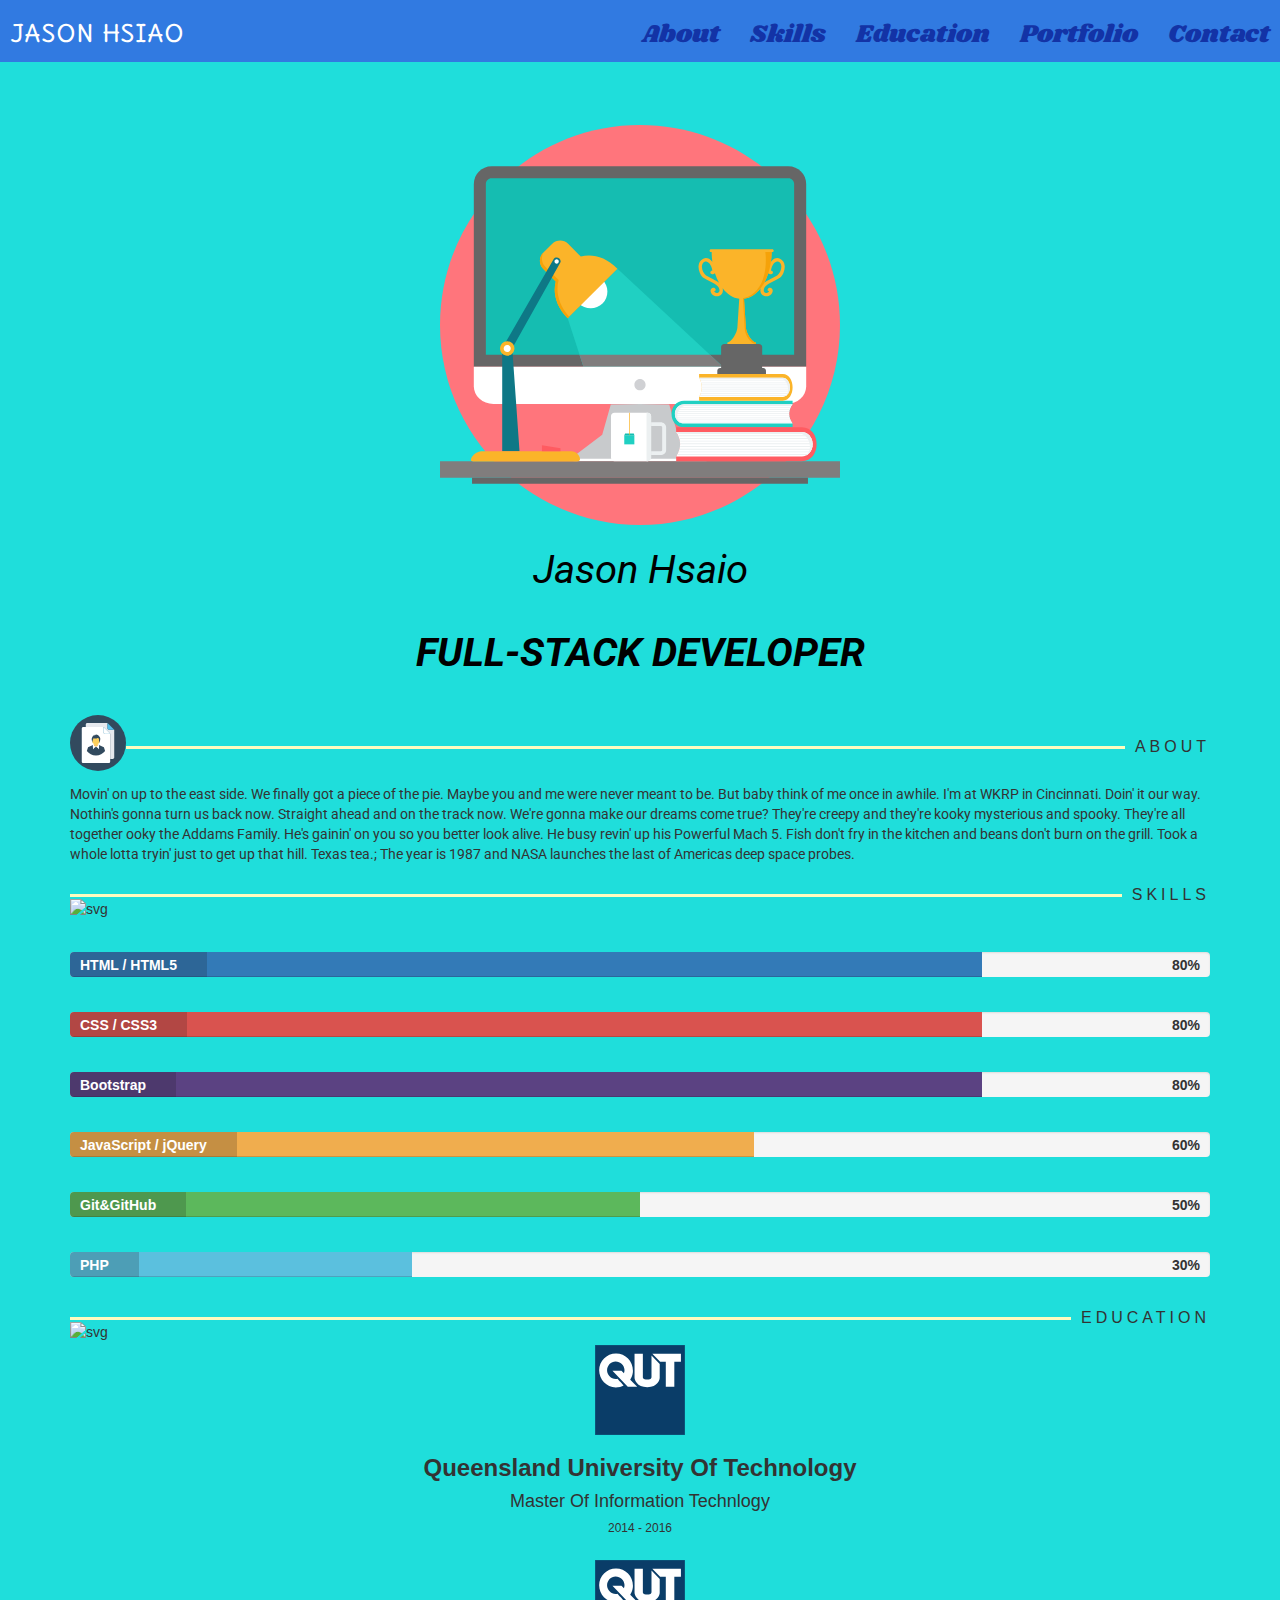
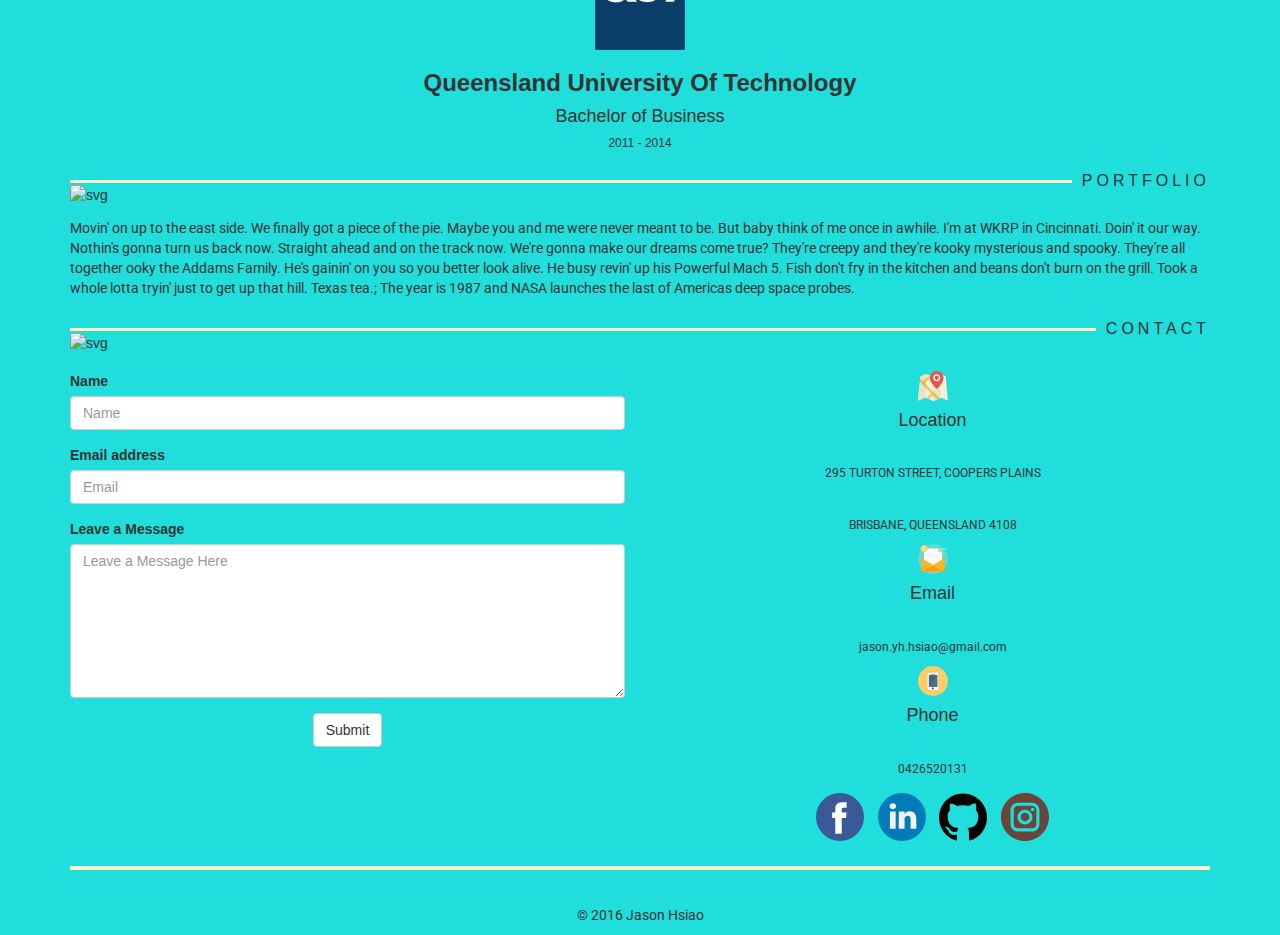
==== index.html @ 14f229da "NEW UPDAT" ====
<!DOCTYPE html>
<html lang="en">

<head>
    <meta charset="utf-8">
    <meta http-equiv="X-UA-Compatible" content="IE=edge">
    <meta name="viewport" content="width=device-width, initial-scale=1">
    <!-- The above 3 meta tags *must* come first in the head; any other head content must come *after* these tags -->
    <link rel="icon" type="img/svg" href="img/favicon.svg">

    <title>Jason Hsiao - Full Stack Developer</title>

    <!-- Bootstrap -->
    <link rel="stylesheet" href="https://maxcdn.bootstrapcdn.com/bootstrap/3.3.7/css/bootstrap.min.css" integrity="sha384-BVYiiSIFeK1dGmJRAkycuHAHRg32OmUcww7on3RYdg4Va+PmSTsz/K68vbdEjh4u" crossorigin="anonymous">
    <link href="css/style.css" media="screen" rel="stylesheet" type="text/css">

    <!-- HTML5 shim and Respond.js for IE8 support of HTML5 elements and media queries -->
    <!-- WARNING: Respond.js doesn't work if you view the page via file:// -->
    <!--[if lt IE 9]>
    <script src="https://oss.maxcdn.com/html5shiv/3.7.3/html5shiv.min.js"></script>
    <script src="https://oss.maxcdn.com/respond/1.4.2/respond.min.js"></script>
    <![endif]-->
    <link href="https://fonts.googleapis.com/css?family=Shrikhand" rel="stylesheet">
    <link href="https://fonts.googleapis.com/css?family=Delius+Unicase" rel="stylesheet">
    <link href="https://fonts.googleapis.com/css?family=Roboto" rel="stylesheet">
</head>

<body data-spy="scroll" data-target="#navbar-collapse-1">

<div class="container">
    <!-- container -->

    <header>
        <nav class="navbar navbar-fixed-top">
            <div class="navbar-header">
                <button class="navbar-toggle collapsed" data-target="#navbar-collapse-1" data-toggle="collapse" type="button"> <span class="sr-only">Toggle navigation</span> <span class="icon-bar"></span> <span class="icon-bar"></span> <span class="icon-bar"></span>
                </button>
                <a class="navbar-brand" href="#header">
                    <img class="resume-svg img-responsive" alt="svg" src="img/boy.svg">
                </a>
                <h3 class="navbar-text">JASON HSIAO</h3>

            </div>


            <div class="collapse navbar-collapse" id="navbar-collapse-1">
                <ul class="nav navbar-nav navbar-right">
                    <li class="text-center"><a href="#about">About</a>
                    </li>

                    <li class="text-center"><a href="#skill">Skills</a>
                    </li>

                    <li class="text-center"><a href="#education">Education</a>
                    </li>

                    <li class="text-center"><a href="#portfolio">Portfolio</a>
                    </li>

                    <li class="text-center"><a href="#contact">Contact</a>
                    </li>
                </ul>
            </div>
        </nav>
        <!-- Landing-->
        <img class="workspace-svg img-responsive center-block" alt="svg" src="img/workspace.svg">
        <div class="intro-text">
            <div class="intro-lead-in">Jason Hsaio</div>
            <div class="intro-heading">Full-Stack Developer</div>
        </div>
        <!-- End Landing-->
    </header>

    <!-- About Me -->
    <section id="AboutMe">
        <div class="line">
            <span> <img class="section-svg img-responsive" alt="svg" src="img/about.svg"></span>
            <span class="section-title">About</span>
        </div>
        <p>Movin' on up to the east side. We finally got a piece of the pie. Maybe you and me were never meant to be. But baby think of me once in awhile. I'm at WKRP in Cincinnati. Doin' it our way. Nothin's gonna turn us back now. Straight ahead and on the track now. We're gonna make our dreams come true? They're creepy and they're kooky mysterious and spooky. They're all together ooky the Addams Family. He's gainin' on you so you better look alive. He busy revin' up his Powerful Mach 5. Fish don't fry in the kitchen and beans don't burn on the grill. Took a whole lotta tryin' just to get up that hill. Texas tea.; The year is 1987 and NASA launches the last of Americas deep space probes.</p>
    </section>
    <!-- End About Me -->

    <!-- Skills -->
    <section id="Skills">
        <div class="line">
            <span> <img class="section-svg img-responsive" alt="svg" src="img/skill.svg"></span>
            <span class="section-title">Skills</span>
        </div>

        <div class="row">
            <div class="col-xs-12">
            <div class="progress">
                <div class="progress-bar" role="progressbar" aria-valuenow="80" aria-valuemin="0" aria-valuemax="100" style="width: 80%;">
                    <span class="sr-only">80% Complete</span>
                </div>
                <span class="progress-type">HTML / HTML5</span>
                <span class="progress-completed">80%</span>
            </div>

       <div class="progress">
                <div class="progress-bar progress-bar-danger" role="progressbar" aria-valuenow="80" aria-valuemin="0" aria-valuemax="100" style="width: 80%">
                    <span class="sr-only">80% Complete (danger)</span>
                </div>
                <span class="progress-type">CSS / CSS3</span>
                <span class="progress-completed">80%</span>
       </div>

       <div class="progress">
                <div class="progress-bar progress-bar-danger" role="progressbar" aria-valuenow="80" aria-valuemin="0" aria-valuemax="100" style="width: 80%; background-color:#5b4282;">
                    <span class="sr-only">80% Complete (danger)</span>
                </div>
                <span class="progress-type">Bootstrap</span>
                <span class="progress-completed">80%</span>
        </div>


            <div class="progress">
                <div class="progress-bar progress-bar-warning" role="progressbar" aria-valuenow="60" aria-valuemin="0" aria-valuemax="100" style="width: 60%">
                    <span class="sr-only">60% Complete (warning)</span>
                </div>
                <span class="progress-type">JavaScript / jQuery</span>
                <span class="progress-completed">60%</span>
        </div>

        <div class="progress">
            <div class="progress-bar progress-bar-success" role="progressbar" aria-valuenow="50" aria-valuemin="0" aria-valuemax="100" style="width: 50%">
                <span class="sr-only">50% Complete (success)</span>
            </div>
            <span class="progress-type">Git&GitHub</span>
            <span class="progress-completed">50%</span>
        </div>
        <div class="progress">
            <div class="progress-bar progress-bar-info" role="progressbar" aria-valuenow="30" aria-valuemin="0" aria-valuemax="100" style="width: 30%">
                <span class="sr-only">30% Complete (info)</span>
            </div>
            <span class="progress-type">PHP</span>
            <span class="progress-completed">30%</span>
        </div>
            </div>
        </div>

    </section>
    <!-- End Skills-->

    <!-- Education -->
    <section id="Education">
        <div class="line">
            <span> <img class="section-svg img-responsive" alt="svg" src="img/education.svg"></span>
            <span class="section-title">Education</span>
        </div>




            <div>
                <img class="qut-svg center-block img-responsive" alt="svg" src="img/qut.svg">
                <h3 class="text-center"><strong>Queensland University Of Technology</strong></h3>
                <h4 class="text-center"> Master Of Information Technlogy</h4>
                <h6 class="text-center">2014 - 2016</h6>
            </div>

            <div>
            <img class="qut-svg center-block img-responsive" alt="svg" src="img/qut.svg">
            <h3 class="text-center"><strong>Queensland University Of Technology</strong></h3>
            <h4 class="text-center"> Bachelor of Business</h4>
            <h6 class="text-center">2011 - 2014</h6>
            </div>
    </section>
    <!-- End Education-->

    <!-- Portfolio -->
    <section id="Portfolio">
        <div class="line">
            <span> <img class="section-svg img-responsive" alt="svg" src="img/project.svg"></span>
            <span class="section-title">Portfolio</span>
        </div>
        <p>Movin' on up to the east side. We finally got a piece of the pie. Maybe you and me were never meant to be. But baby think of me once in awhile. I'm at WKRP in Cincinnati. Doin' it our way. Nothin's gonna turn us back now. Straight ahead and on the track now. We're gonna make our dreams come true? They're creepy and they're kooky mysterious and spooky. They're all together ooky the Addams Family. He's gainin' on you so you better look alive. He busy revin' up his Powerful Mach 5. Fish don't fry in the kitchen and beans don't burn on the grill. Took a whole lotta tryin' just to get up that hill. Texas tea.; The year is 1987 and NASA launches the last of Americas deep space probes.</p>

    </section>
    <!-- End Portfolio-->

    <!-- Contact -->
    <section id="Contact">
        <div class="line">
            <span> <img class="section-svg img-responsive" alt="svg" src="img/contact.svg"></span>
            <span class="section-title">Contact</span>
        </div>

        <div class="row">
        <div class="col-md-6">
            <form action="https://formspree.io/jason.yh.hsiao@gmail.com" method="POST">
            <div class="form-group">
                <label for="InputName">Name</label>
                <input type="text" name="name" class="form-control" id="InputName" placeholder="Name">
            </div>

            <div class="form-group">
                <label for="InputEmail">Email address</label>
                <input type="email" name="_replyto" class="form-control" id="InputEmail" placeholder="Email">
            </div>

            <div class="form-group">
                <label for="InputEmail">Leave a Message</label>
                <textarea class="form-control" name="message" rows="7" id="InputMessage" placeholder="Leave a Message Here"></textarea>
            </div>

            <div class="text-center">
                <button type="submit" value="Send" class="btn btn-default">Submit</button>
            </div>
            </form>
        </div>

         <div class="col-md-6 text-center" style="margin-top: 20px;">

             <img class="contact-svg img-responsive center-block" alt="svg" src="img/location.svg">
             <h4>Location</h4>
             <p class="small">295 TURTON STREET, COOPERS PLAINS</p>
             <p class="small">BRISBANE, QUEENSLAND 4108</p>


             <img class="contact-svg img-responsive center-block" alt="svg" src="img/email.svg">
             <h4>Email</h4>
             <p class="small">jason.yh.hsiao@gmail.com </p>

             <img class="contact-svg img-responsive center-block" alt="svg" src="img/phone.svg">
             <h4>Phone</h4>
             <p class="small">0426520131</p>


                 <a href="#"><img class="social-svg img-responsive center-block" alt="svg" src="img/facebook.svg"></a>
                 <a href="#"><img class="social-svg img-responsive center-block" alt="svg" src="img/linkedin.svg"></a>
                 <a href="#"><img class="social-svg img-responsive center-block" alt="svg" src="img/github-logo.svg"></a>
                 <a href="#"><img class="social-svg img-responsive center-block" alt="svg" src="img/instagram.svg"></a>


         </div>

        </div>

    </section>     <!-- End Contact-->


    <!-- End Contact-->
    <section id="footer">

    <hr class="line">

    <div class="text-center">
        <p>&copy; 2016 Jason Hsiao</p>
    </div>
    </section> <!-- End Footer-->


</div> <!-- End Container -->

<!-- jQuery (necessary for Bootstrap's JavaScript plugins) -->
<script src="https://ajax.googleapis.com/ajax/libs/jquery/1.12.4/jquery.min.js"></script>
<!-- Include all compiled plugins (below), or include individual files as needed -->
<script src="https://maxcdn.bootstrapcdn.com/bootstrap/3.3.7/js/bootstrap.min.js" integrity="sha384-Tc5IQib027qvyjSMfHjOMaLkfuWVxZxUPnCJA7l2mCWNIpG9mGCD8wGNIcPD7Txa" crossorigin="anonymous"></script>
</body>

</html>
---- css/style.css ----
body {
    background-color: #1fdedb;
}

p {
    font-family: 'Roboto', sans-serif;
}

.contact-svg{
    width: 30px;
    position: relative;
}

.social-svg{
    display: inline;
    padding: 5px;
    width: 58px;
    position: relative;
    transition: background-color .3s;
    webkit-transition: background-color .3s;
    backface-visibility: hidden;
    moz-backface-visibility: hidden;
    ms-transform: scale(1);
    o-transform: scale(1);
    transform: scale(1);
    transition: all .25s;
    webkit-backface-visibility: hidden;
    webkit-transform: scale(1);
    webkit-transition: all .25s;
}

.social-svg:hover, .social-svg:focus{
    color: #fff;
    outline: none;
    text-decoration: none;
    ms-transform: scale(1.3);
    o-transform: scale(1.3);
    transform: scale(1.3);
    webkit-transform: scale(1.3);
}


.workspace-svg {
    width: 400px;
    margin-top: 125px;
    padding-bottom: 25px;
}

.qut-svg{
    margin-top:25px;
    width: 90px;
}

.section-svg {
    background-color: #1fdedb;
    width: 56px;
    position: relative;
    top: 25px;
    font-size: 14px;
}

.logo-name {
    display: inline-block;
    vertical-align: middle;
    margin-left: 8px;
    padding: 7px 0;
    line-height: 1.4;
}

.navbar-text {
    margin-left: 0px;
}

.navbar-toggle {
    margin-top: 15px;
}

.navbar-brand {
    padding: 5px 5px 5px 5px;
}

ul li {
    font-size: 25px;
    padding-top: 10px;
    font-family: 'Shrikhand', cursive;
}

h2 {
    position: relative;
    overflow: hidden;
    text-align: center;
    margin-top: 0;
}

.navbar {
    background-color: #317ae1;
    padding-right: 10px;
    border-color: transparent;
}

.navbar a {
    color: #1333a6;
}

.navbar h3 {
    color: white;
    padding-top: 5px;
    font-family: 'Delius Unicase', cursive;
}

.navbar .navbar-nav>li>a:hover {
    color: #fffcbf;
    background-color: transparent;
}

.icon-bar {
    background-color: #fff;
    border-color: black;
}

.navbar .navbar-toggle {
    border-color: black;
}

.intro-text {
    text-align: center;
    color: black;
}

.intro-lead-in {
    font-family: 'Roboto', sans-serif;
    font-style: italic;
    font-size: 40px;
    line-height: 40px;
    margin-bottom: 25px;
    text-align: center;
}

.intro-heading {
    font-family: 'Roboto', sans-serif;
    font-style: italic;
    text-transform: uppercase;
    font-weight: 700;
    font-size: 40px;
    line-height: 75px;
    text-align: center;
}

.section-title {
    background-color: #1FDEDB;
    position: relative;
    bottom: 10px;
    padding-left: 10px;
    text-transform: uppercase;
    float: right;
    font-size: 16px;
    letter-spacing: 4px;
    font-weight: normal;
}

.section h4 {
    margin-bottom: 30px;
}

.line {
    border-bottom: 3px solid #fffcbf;
}

div p {
    margin-top: 35px;
}

.footer {
    text-align: center;
}

.skill-svg{
    padding-top: 35px;
}

/*Skill Progress Bar*/

.progress {
    position: relative;
    height: 25px;
    margin-top: 35px;
}
.progress > .progress-type {
    position: absolute;
    left: 0px;
    font-weight: 800;
    padding: 3px 30px 2px 10px;
    color: rgb(255, 255, 255);
    background-color: rgba(25, 25, 25, 0.2);
}
.progress > .progress-completed {
    position: absolute;
    right: 0px;
    font-weight: 800;
    padding: 3px 10px 2px;
}

form{
    margin-top: 40px;
}

div h4 {

}

@media (max-width: 990px) {
    .navbar-header {
        float: none;
    }

    .navbar-left,.navbar-right {
        float: none !important;
    }

    .navbar-toggle {
        display: block;
    }

    .navbar-collapse {
        border-top: 1px solid transparent;
        box-shadow: inset 0 1px 0 rgba(255,255,255,0.1);
    }

    .navbar-fixed-top {
        top: 0;
        border-width: 0 0 1px;
    }

    .navbar-collapse.collapse {
        display: none!important;
    }

    .navbar-nav {
        float: none!important;
        margin-top: 7.5px;
    }

    .navbar-nav>li {
        float: none;
    }

    .navbar-nav>li>a {
        padding-top: 10px;
        padding-bottom: 10px;
    }

    .collapse.in {
        display: block !important;
    }
}
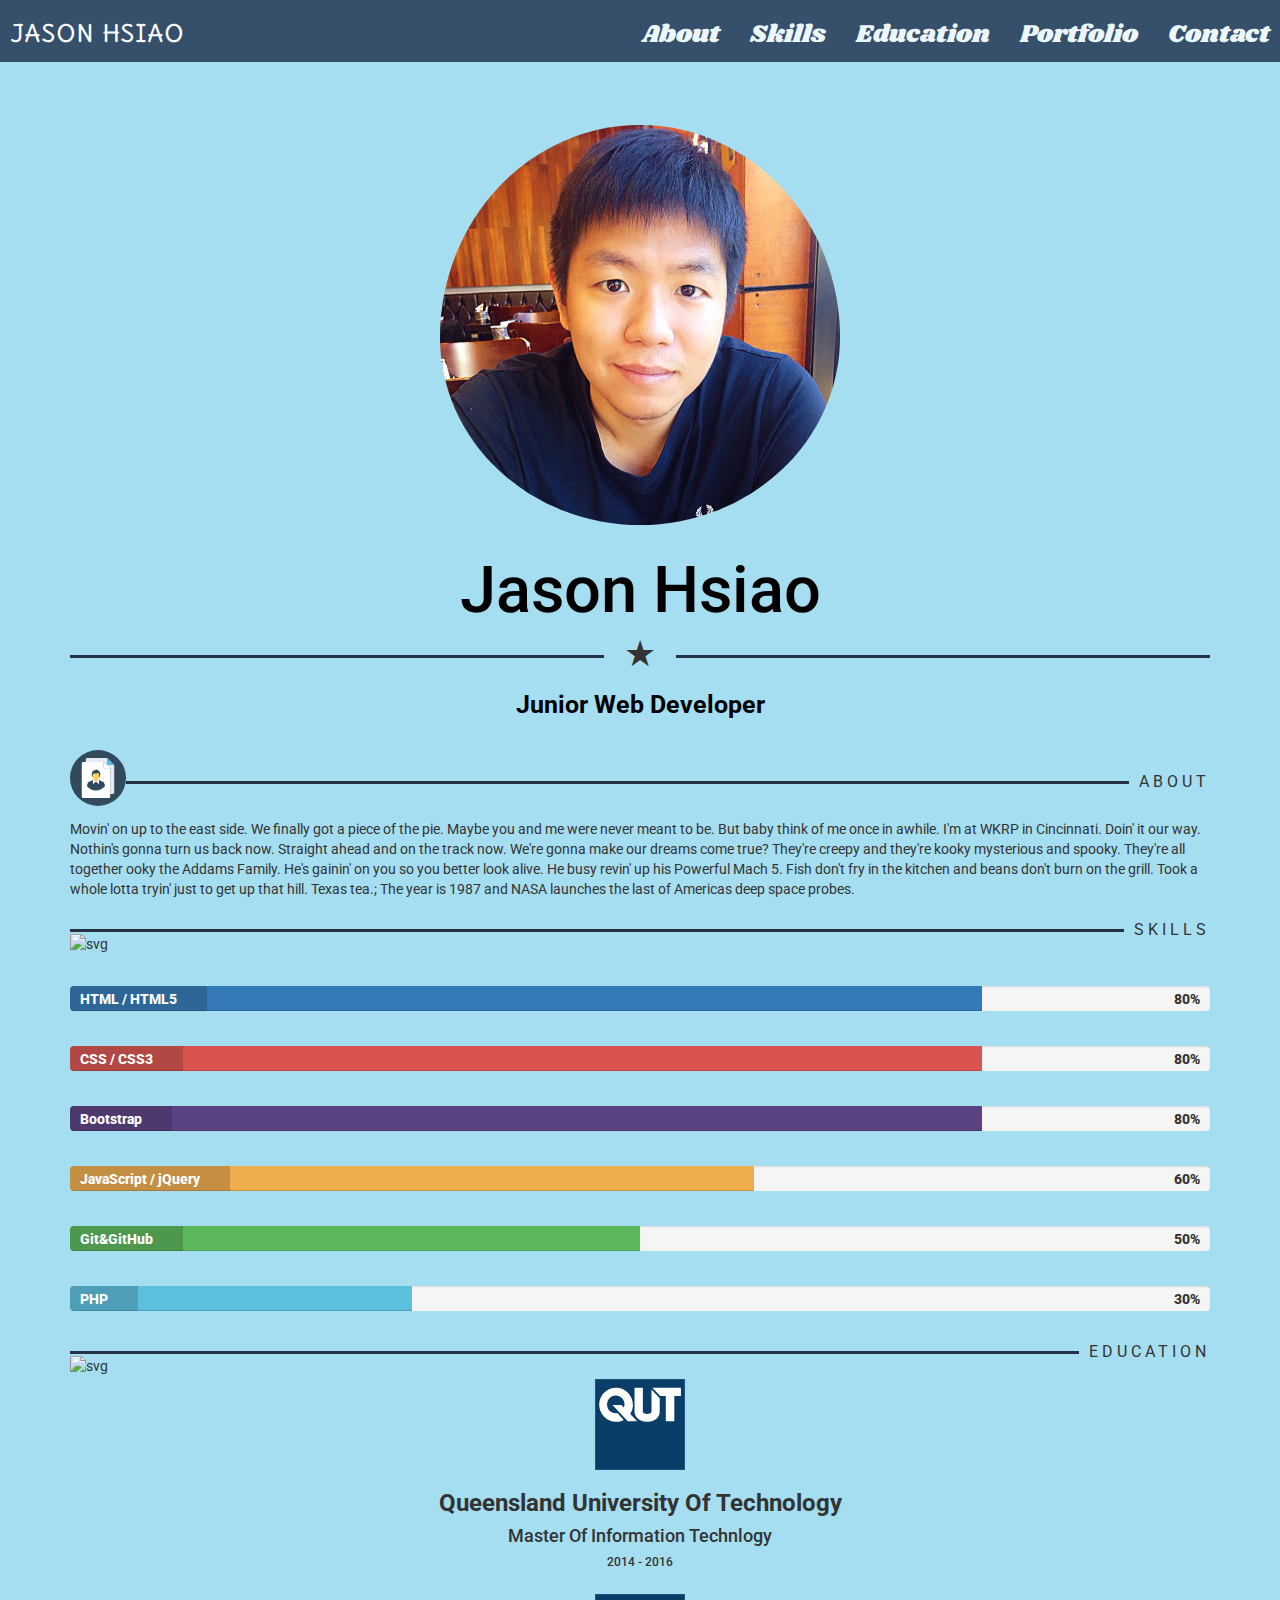
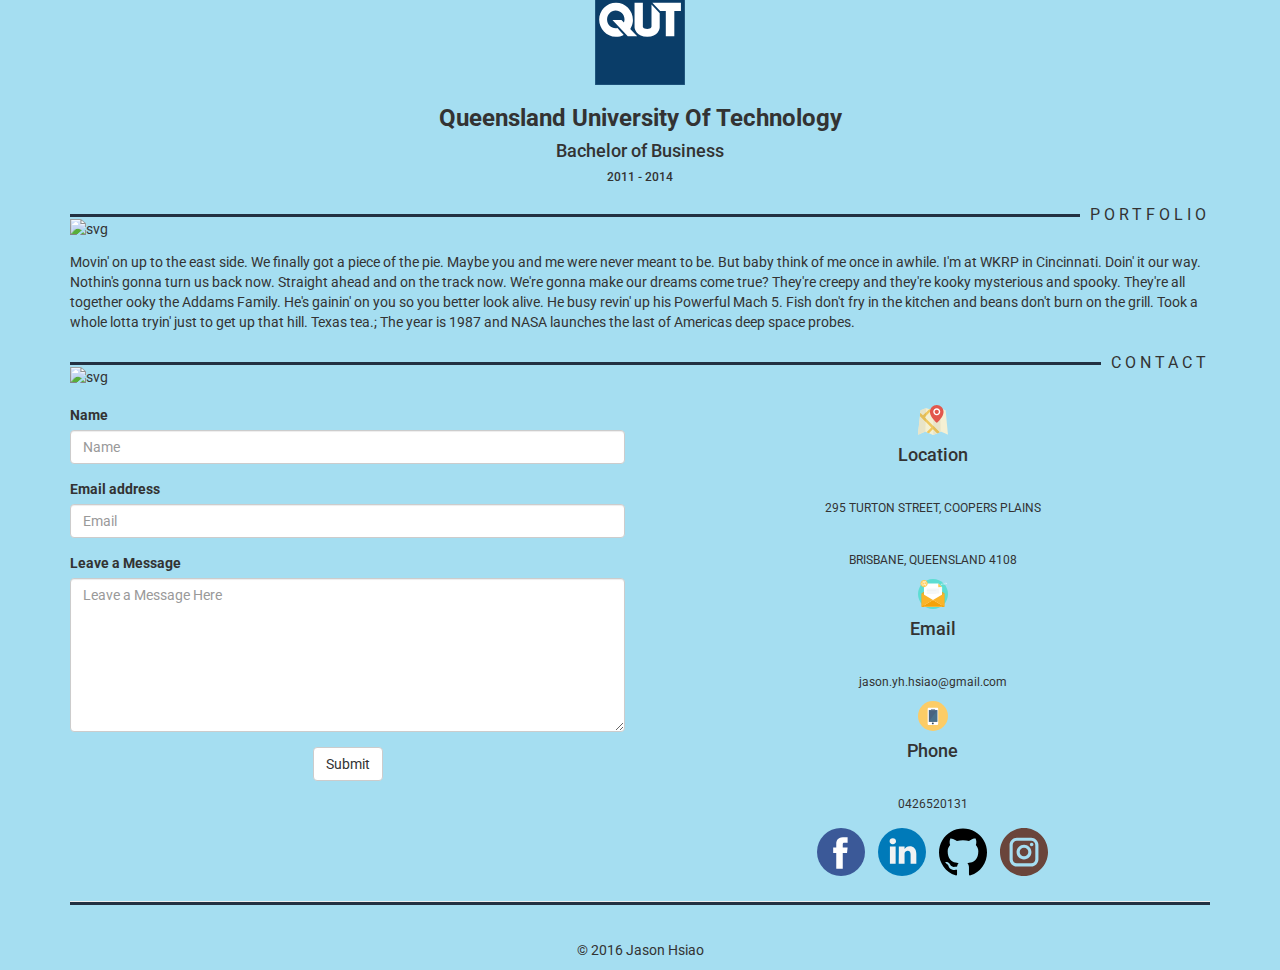
==== commit 3b7f58c1: "background avatar" ====
--- a/index.html
+++ b/index.html
@@ -23,6 +23,8 @@
     <link href="https://fonts.googleapis.com/css?family=Shrikhand" rel="stylesheet">
     <link href="https://fonts.googleapis.com/css?family=Delius+Unicase" rel="stylesheet">
     <link href="https://fonts.googleapis.com/css?family=Roboto" rel="stylesheet">
+    <link href="http://fonts.googleapis.com/css?family=Open+Sans+Condensed:300" rel="stylesheet">
+
 </head>
 
 <body data-spy="scroll" data-target="#navbar-collapse-1">
@@ -30,7 +32,7 @@
 <div class="container">
     <!-- container -->
 
-    <header>
+    <header id="header">
         <nav class="navbar navbar-fixed-top">
             <div class="navbar-header">
                 <button class="navbar-toggle collapsed" data-target="#navbar-collapse-1" data-toggle="collapse" type="button"> <span class="sr-only">Toggle navigation</span> <span class="icon-bar"></span> <span class="icon-bar"></span> <span class="icon-bar"></span>
@@ -45,34 +47,37 @@
 
             <div class="collapse navbar-collapse" id="navbar-collapse-1">
                 <ul class="nav navbar-nav navbar-right">
-                    <li class="text-center"><a href="#about">About</a>
-                    </li>
-
-                    <li class="text-center"><a href="#skill">Skills</a>
-                    </li>
-
-                    <li class="text-center"><a href="#education">Education</a>
-                    </li>
-
-                    <li class="text-center"><a href="#portfolio">Portfolio</a>
-                    </li>
-
-                    <li class="text-center"><a href="#contact">Contact</a>
+                    <li class="text-center"><a href="#About">About</a>
+                    </li>
+
+                    <li class="text-center"><a href="#Skills">Skills</a>
+                    </li>
+
+                    <li class="text-center"><a href="#Education">Education</a>
+                    </li>
+
+                    <li class="text-center"><a href="#Portfolio">Portfolio</a>
+                    </li>
+
+                    <li class="text-center"><a href="#Contact">Contact</a>
                     </li>
                 </ul>
             </div>
         </nav>
         <!-- Landing-->
-        <img class="workspace-svg img-responsive center-block" alt="svg" src="img/workspace.svg">
-        <div class="intro-text">
-            <div class="intro-lead-in">Jason Hsaio</div>
-            <div class="intro-heading">Full-Stack Developer</div>
-        </div>
+        <img class="img-circle img-responsive center-block avatar-img" alt="image" src="img/avatar.jpg">
+
+            <h1 class="intro-lead-in">Jason Hsiao</h1>
+
+        <h1 class="one text-center"><span>&#x2605;</span></h1>
+
+            <div class="intro-heading">Junior Web Developer</div>
+
         <!-- End Landing-->
     </header>
 
     <!-- About Me -->
-    <section id="AboutMe">
+    <section id="About">
         <div class="line">
             <span> <img class="section-svg img-responsive" alt="svg" src="img/about.svg"></span>
             <span class="section-title">About</span>
@@ -258,6 +263,7 @@
 <script src="https://ajax.googleapis.com/ajax/libs/jquery/1.12.4/jquery.min.js"></script>
 <!-- Include all compiled plugins (below), or include individual files as needed -->
 <script src="https://maxcdn.bootstrapcdn.com/bootstrap/3.3.7/js/bootstrap.min.js" integrity="sha384-Tc5IQib027qvyjSMfHjOMaLkfuWVxZxUPnCJA7l2mCWNIpG9mGCD8wGNIcPD7Txa" crossorigin="anonymous"></script>
+
 </body>
 
 </html>--- a/css/style.css
+++ b/css/style.css
@@ -1,14 +1,44 @@
 body {
-    background-color: #1fdedb;
-}
-
-p {
+    background-color: #A5DEF1;
+    position: relative;
     font-family: 'Roboto', sans-serif;
+}
+
+section {
+    padding-top: 40px;
+    margin-top: -40px;
 }
 
 .contact-svg{
     width: 30px;
     position: relative;
+}
+
+h1 {
+    position: relative;
+    margin-top: 20px;
+}
+
+h1.one {
+    margin-top: 0;
+}
+
+h1.one:before {
+    content: "";
+    display: block;
+    border-top: solid 3px #233142;
+    width: 100%;
+    height: 1px;
+    position: absolute;
+    top: 50%;
+    z-index: 1;
+}
+
+h1.one span {
+    background: #A5DEF1;
+    padding: 0 20px;
+    position: relative;
+    z-index: 5;
 }
 
 .social-svg{
@@ -16,31 +46,25 @@
     padding: 5px;
     width: 58px;
     position: relative;
-    transition: background-color .3s;
-    webkit-transition: background-color .3s;
+
+
     backface-visibility: hidden;
-    moz-backface-visibility: hidden;
-    ms-transform: scale(1);
-    o-transform: scale(1);
+
+
+
     transform: scale(1);
     transition: all .25s;
-    webkit-backface-visibility: hidden;
-    webkit-transform: scale(1);
-    webkit-transition: all .25s;
+
 }
 
 .social-svg:hover, .social-svg:focus{
     color: #fff;
     outline: none;
     text-decoration: none;
-    ms-transform: scale(1.3);
-    o-transform: scale(1.3);
     transform: scale(1.3);
-    webkit-transform: scale(1.3);
-}
-
-
-.workspace-svg {
+}
+
+.avatar-img {
     width: 400px;
     margin-top: 125px;
     padding-bottom: 25px;
@@ -52,7 +76,7 @@
 }
 
 .section-svg {
-    background-color: #1fdedb;
+    background-color: #A5DEF1;
     width: 56px;
     position: relative;
     top: 25px;
@@ -89,17 +113,18 @@
     position: relative;
     overflow: hidden;
     text-align: center;
-    margin-top: 0;
+    margin-top: 1em;
+    padding-top: 1em;
 }
 
 .navbar {
-    background-color: #317ae1;
+    background-color: #36506C;
     padding-right: 10px;
     border-color: transparent;
 }
 
 .navbar a {
-    color: #1333a6;
+    color: #EBF7FD;
 }
 
 .navbar h3 {
@@ -122,32 +147,24 @@
     border-color: black;
 }
 
-.intro-text {
-    text-align: center;
-    color: black;
-}
-
 .intro-lead-in {
-    font-family: 'Roboto', sans-serif;
-    font-style: italic;
-    font-size: 40px;
+    font-size: 65px;
     line-height: 40px;
     margin-bottom: 25px;
     text-align: center;
+    color: black;
 }
 
 .intro-heading {
-    font-family: 'Roboto', sans-serif;
-    font-style: italic;
-    text-transform: uppercase;
     font-weight: 700;
-    font-size: 40px;
-    line-height: 75px;
-    text-align: center;
+    font-size: 25px;
+    line-height: 40px;
+    text-align: center;
+    color: black;
 }
 
 .section-title {
-    background-color: #1FDEDB;
+    background-color: #A5DEF1;
     position: relative;
     bottom: 10px;
     padding-left: 10px;
@@ -163,7 +180,7 @@
 }
 
 .line {
-    border-bottom: 3px solid #fffcbf;
+    border-bottom: 3px solid #233142;
 }
 
 div p {
@@ -204,10 +221,6 @@
     margin-top: 40px;
 }
 
-div h4 {
-
-}
-
 @media (max-width: 990px) {
     .navbar-header {
         float: none;
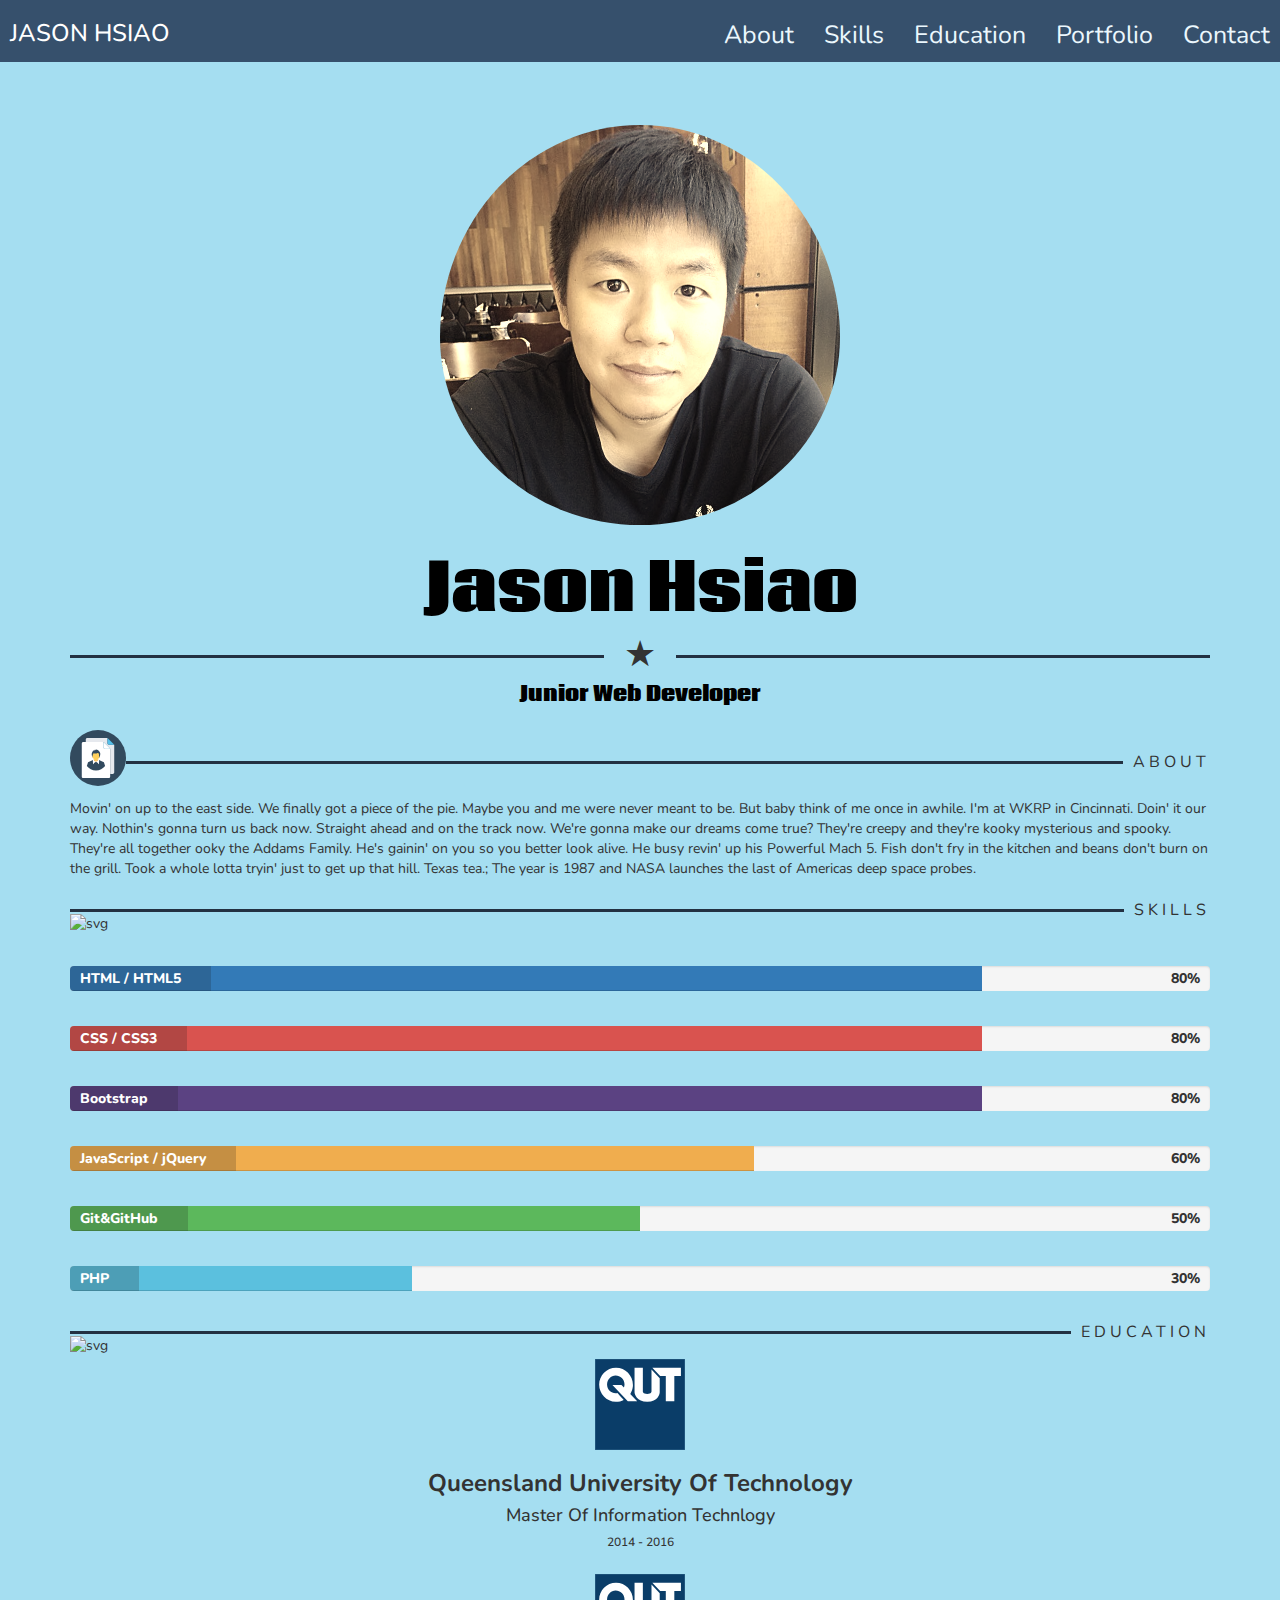
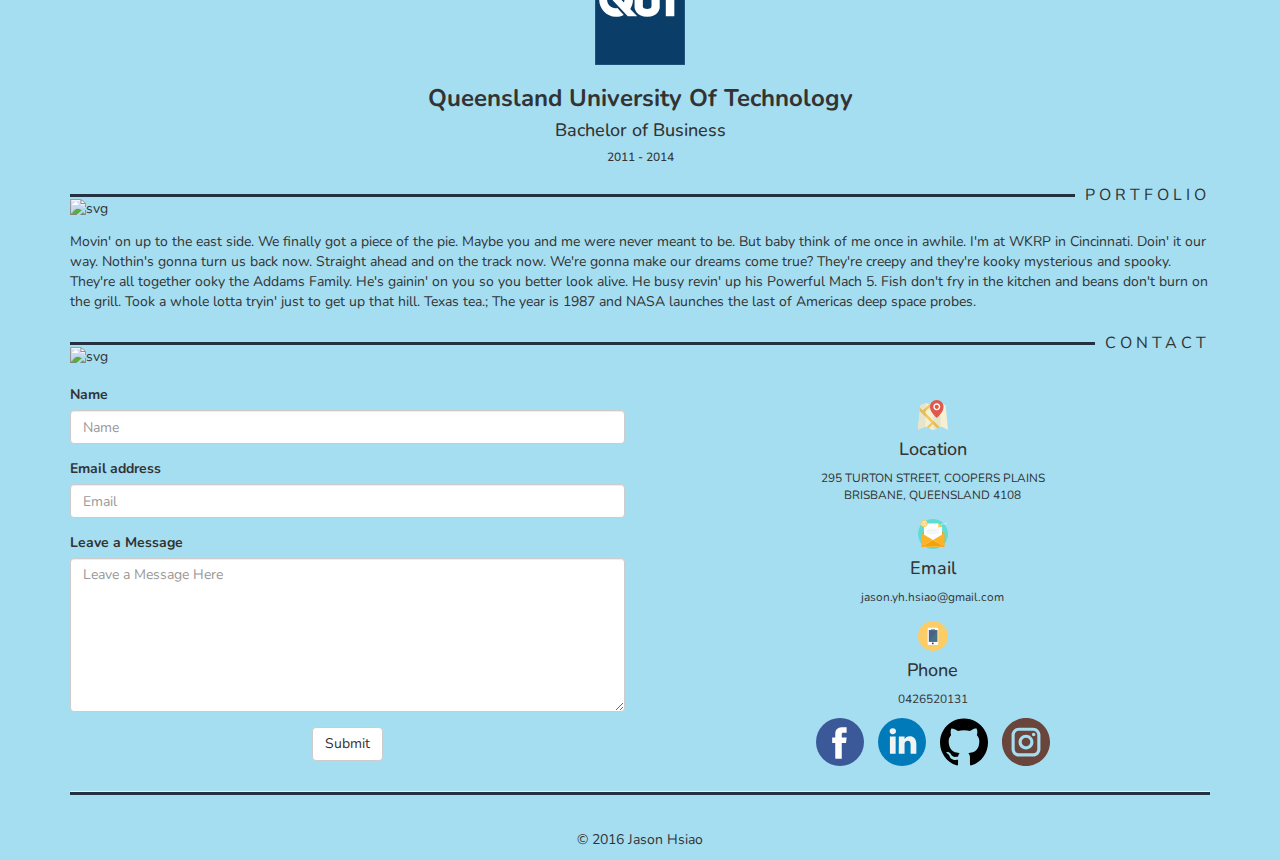
==== commit 8a3a7508: "social link" ====
--- a/index.html
+++ b/index.html
@@ -20,10 +20,7 @@
     <script src="https://oss.maxcdn.com/html5shiv/3.7.3/html5shiv.min.js"></script>
     <script src="https://oss.maxcdn.com/respond/1.4.2/respond.min.js"></script>
     <![endif]-->
-    <link href="https://fonts.googleapis.com/css?family=Shrikhand" rel="stylesheet">
-    <link href="https://fonts.googleapis.com/css?family=Delius+Unicase" rel="stylesheet">
-    <link href="https://fonts.googleapis.com/css?family=Roboto" rel="stylesheet">
-    <link href="http://fonts.googleapis.com/css?family=Open+Sans+Condensed:300" rel="stylesheet">
+    <link href="https://fonts.googleapis.com/css?family=Coda|Nunito" rel="stylesheet">
 
 </head>
 
@@ -34,6 +31,7 @@
 
     <header id="header">
         <nav class="navbar navbar-fixed-top">
+
             <div class="navbar-header">
                 <button class="navbar-toggle collapsed" data-target="#navbar-collapse-1" data-toggle="collapse" type="button"> <span class="sr-only">Toggle navigation</span> <span class="icon-bar"></span> <span class="icon-bar"></span> <span class="icon-bar"></span>
                 </button>
@@ -220,23 +218,23 @@
 
              <img class="contact-svg img-responsive center-block" alt="svg" src="img/location.svg">
              <h4>Location</h4>
-             <p class="small">295 TURTON STREET, COOPERS PLAINS</p>
-             <p class="small">BRISBANE, QUEENSLAND 4108</p>
+             <div class="small">295 TURTON STREET, COOPERS PLAINS</div>
+             <div class="small">BRISBANE, QUEENSLAND 4108</div>
 
 
              <img class="contact-svg img-responsive center-block" alt="svg" src="img/email.svg">
              <h4>Email</h4>
-             <p class="small">jason.yh.hsiao@gmail.com </p>
+             <div class="small">jason.yh.hsiao@gmail.com </div>
 
              <img class="contact-svg img-responsive center-block" alt="svg" src="img/phone.svg">
              <h4>Phone</h4>
-             <p class="small">0426520131</p>
-
-
-                 <a href="#"><img class="social-svg img-responsive center-block" alt="svg" src="img/facebook.svg"></a>
-                 <a href="#"><img class="social-svg img-responsive center-block" alt="svg" src="img/linkedin.svg"></a>
-                 <a href="#"><img class="social-svg img-responsive center-block" alt="svg" src="img/github-logo.svg"></a>
-                 <a href="#"><img class="social-svg img-responsive center-block" alt="svg" src="img/instagram.svg"></a>
+             <div class="small padding-bottom-5px">0426520131</div>
+
+
+                 <a href="https://www.facebook.com/JasonHsiaoGG"><img class="social-svg img-responsive center-block" alt="svg" src="img/facebook.svg"></a>
+                 <a href="https://au.linkedin.com/in/jason-hsiao"><img class="social-svg img-responsive center-block" alt="svg" src="img/linkedin.svg"></a>
+                 <a href="https://github.com/JHYH"><img class="social-svg img-responsive center-block" alt="svg" src="img/github-logo.svg"></a>
+                 <a href="https://www.instagram.com/ntocsl66/?hl=en"><img class="social-svg img-responsive center-block" alt="svg" src="img/instagram.svg"></a>
 
 
          </div>
--- a/css/style.css
+++ b/css/style.css
@@ -1,7 +1,7 @@
 body {
     background-color: #A5DEF1;
     position: relative;
-    font-family: 'Roboto', sans-serif;
+    font-family: 'Nunito', sans-serif;
 }
 
 section {
@@ -9,9 +9,14 @@
     margin-top: -40px;
 }
 
-.contact-svg{
+.contact-svg {
     width: 30px;
     position: relative;
+    padding-top: 15px;
+}
+
+.padding-bottom-5px {
+    padding-bottom: 5px;
 }
 
 h1 {
@@ -41,23 +46,18 @@
     z-index: 5;
 }
 
-.social-svg{
+.social-svg {
     display: inline;
     padding: 5px;
+    padding-bottom: 5px;
     width: 58px;
     position: relative;
-
-
     backface-visibility: hidden;
-
-
-
     transform: scale(1);
     transition: all .25s;
-
-}
-
-.social-svg:hover, .social-svg:focus{
+}
+
+.social-svg:hover, .social-svg:focus {
     color: #fff;
     outline: none;
     text-decoration: none;
@@ -68,10 +68,13 @@
     width: 400px;
     margin-top: 125px;
     padding-bottom: 25px;
-}
-
-.qut-svg{
-    margin-top:25px;
+    -webkit-filter: sepia(0.75);
+    filter: sepia(0.75);-webkit-filter: sepia(0.75);
+    filter: sepia(0.75);
+}
+
+.qut-svg {
+    margin-top: 25px;
     width: 90px;
 }
 
@@ -106,7 +109,6 @@
 ul li {
     font-size: 25px;
     padding-top: 10px;
-    font-family: 'Shrikhand', cursive;
 }
 
 h2 {
@@ -130,7 +132,6 @@
 .navbar h3 {
     color: white;
     padding-top: 5px;
-    font-family: 'Delius Unicase', cursive;
 }
 
 .navbar .navbar-nav>li>a:hover {
@@ -153,14 +154,17 @@
     margin-bottom: 25px;
     text-align: center;
     color: black;
+    font-family: 'Coda', cursive;
+    font-weight: bold;
 }
 
 .intro-heading {
     font-weight: 700;
-    font-size: 25px;
-    line-height: 40px;
+    font-size: 20px;
+    line-height: 20px;
     text-align: center;
     color: black;
+    font-family: 'Coda', cursive;
 }
 
 .section-title {
@@ -191,7 +195,7 @@
     text-align: center;
 }
 
-.skill-svg{
+.skill-svg {
     padding-top: 35px;
 }
 
@@ -202,6 +206,7 @@
     height: 25px;
     margin-top: 35px;
 }
+
 .progress > .progress-type {
     position: absolute;
     left: 0px;
@@ -210,6 +215,7 @@
     color: rgb(255, 255, 255);
     background-color: rgba(25, 25, 25, 0.2);
 }
+
 .progress > .progress-completed {
     position: absolute;
     right: 0px;
@@ -217,7 +223,7 @@
     padding: 3px 10px 2px;
 }
 
-form{
+form {
     margin-top: 40px;
 }
 
@@ -264,5 +270,5 @@
 
     .collapse.in {
         display: block !important;
-    }
-}
+    };
+}
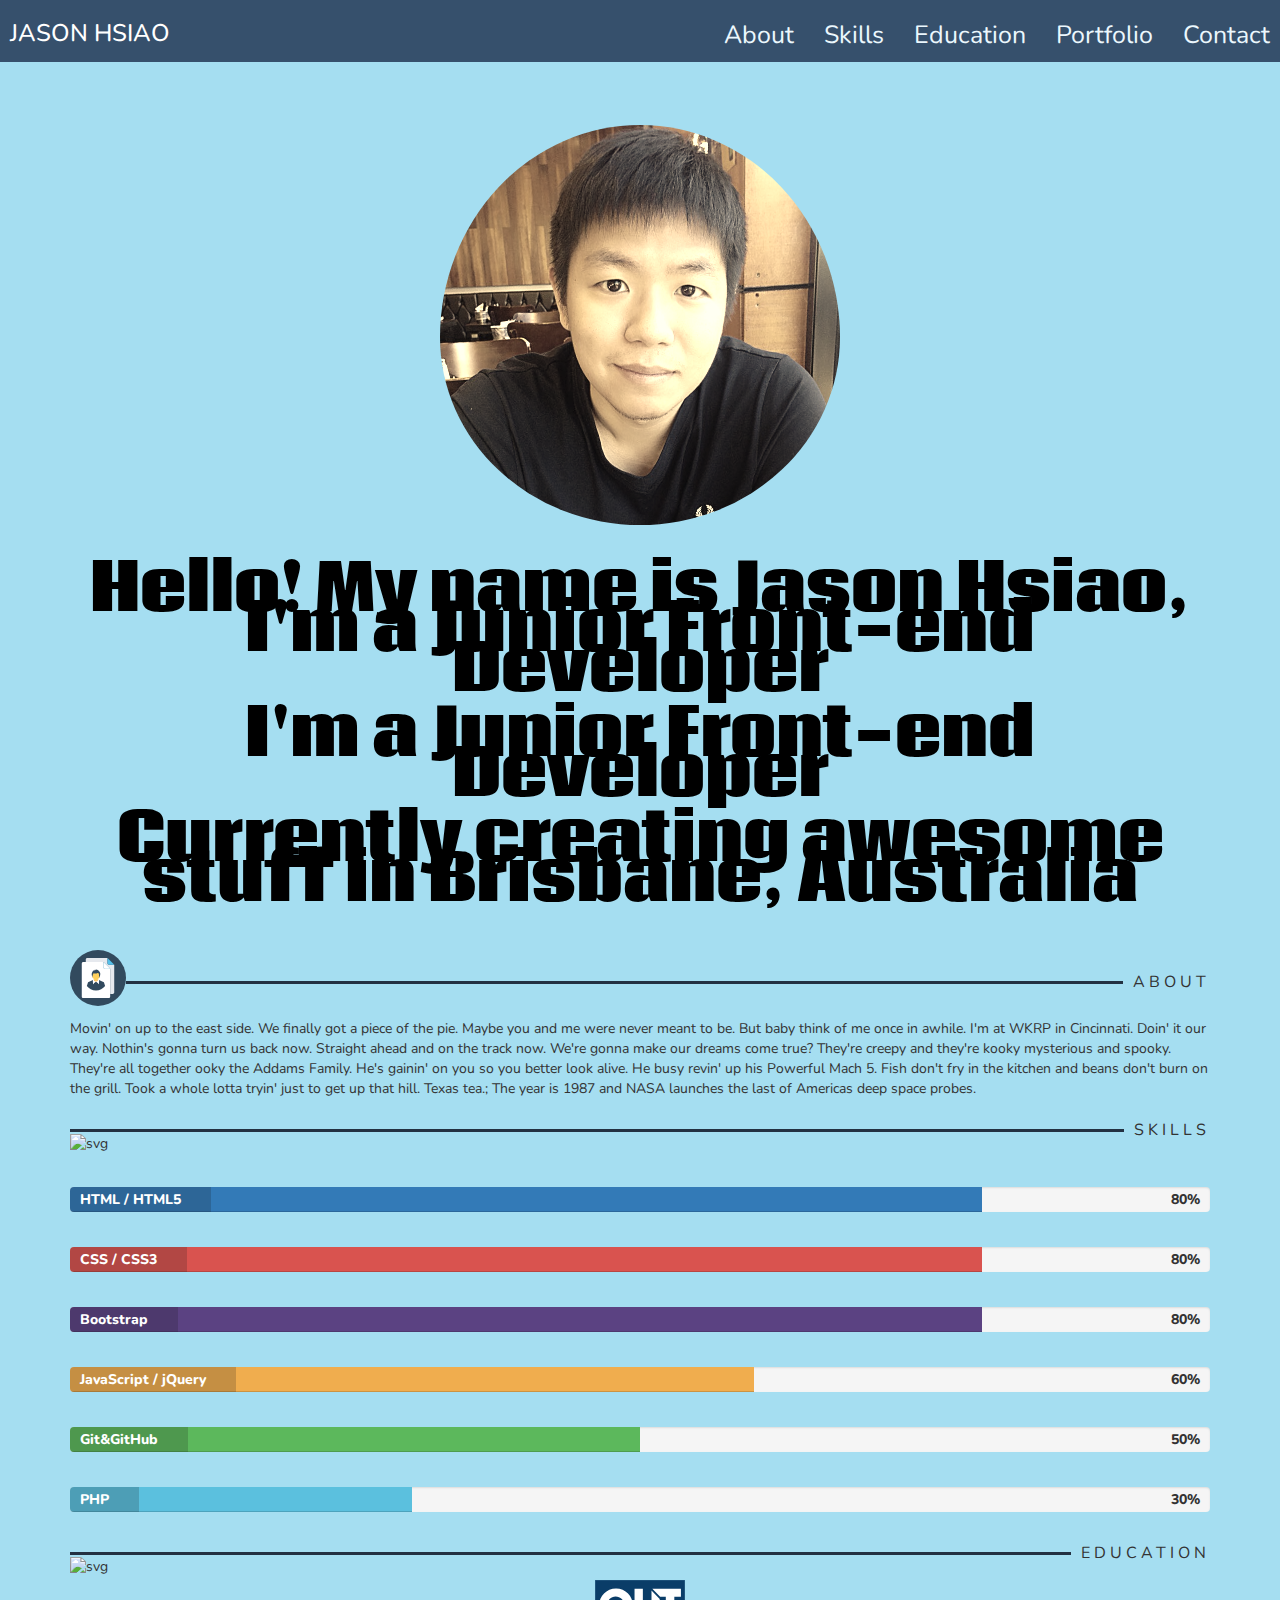
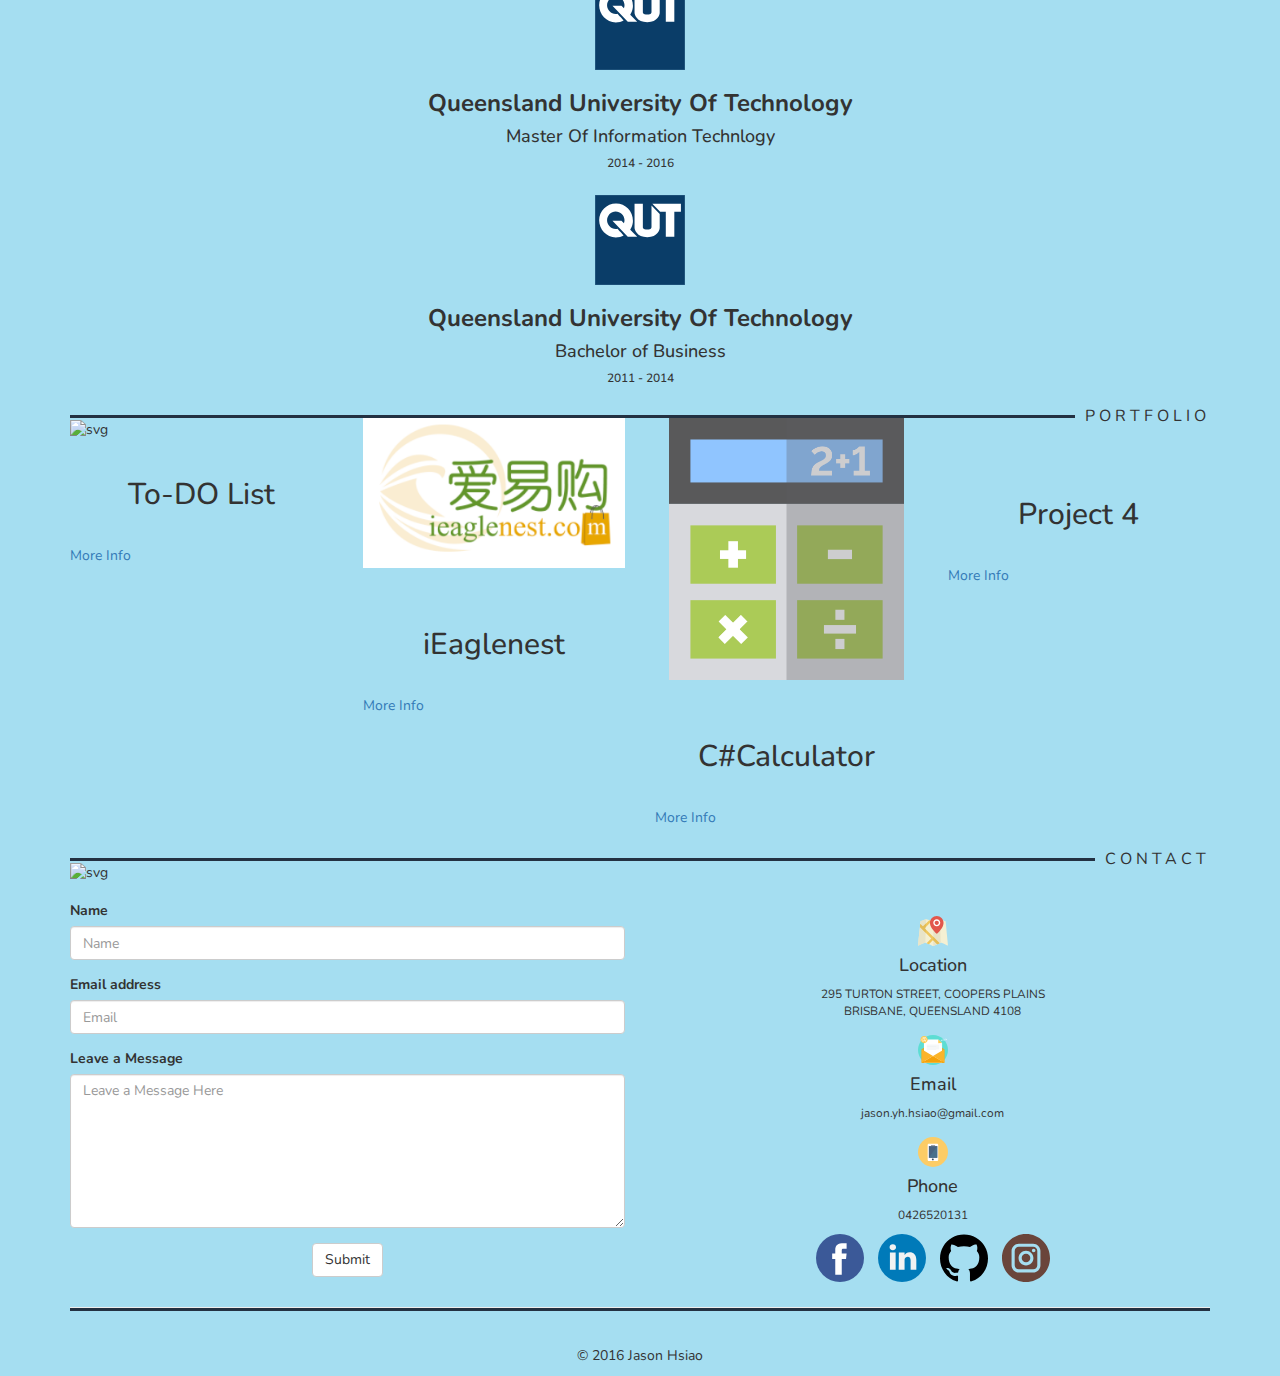
==== commit e0bd4393: "project added" ====
--- a/index.html
+++ b/index.html
@@ -1,6 +1,5 @@
 <!DOCTYPE html>
 <html lang="en">
-
 <head>
     <meta charset="utf-8">
     <meta http-equiv="X-UA-Compatible" content="IE=edge">
@@ -21,6 +20,7 @@
     <script src="https://oss.maxcdn.com/respond/1.4.2/respond.min.js"></script>
     <![endif]-->
     <link href="https://fonts.googleapis.com/css?family=Coda|Nunito" rel="stylesheet">
+    <link href="https://fonts.googleapis.com/css?family=Roboto+Slab" rel="stylesheet">
 
 </head>
 
@@ -31,7 +31,6 @@
 
     <header id="header">
         <nav class="navbar navbar-fixed-top">
-
             <div class="navbar-header">
                 <button class="navbar-toggle collapsed" data-target="#navbar-collapse-1" data-toggle="collapse" type="button"> <span class="sr-only">Toggle navigation</span> <span class="icon-bar"></span> <span class="icon-bar"></span> <span class="icon-bar"></span>
                 </button>
@@ -65,11 +64,12 @@
         <!-- Landing-->
         <img class="img-circle img-responsive center-block avatar-img" alt="image" src="img/avatar.jpg">
 
-            <h1 class="intro-lead-in">Jason Hsiao</h1>
-
-        <h1 class="one text-center"><span>&#x2605;</span></h1>
-
-            <div class="intro-heading">Junior Web Developer</div>
+            <h1 class="intro-lead-in">Hello! My name is Jason Hsiao, I'm a Junior Front-end Developer</h1>
+
+            <h1 class="intro-lead-in">I'm a Junior Front-end Developer</h1>
+
+            <h1 class="intro-lead-in">Currently creating awesome stuff in Brisbane, Australia</h1>
+
 
         <!-- End Landing-->
     </header>
@@ -174,11 +174,61 @@
 
     <!-- Portfolio -->
     <section id="Portfolio">
-        <div class="line">
+        <div class="line margin-bottom-35px">
             <span> <img class="section-svg img-responsive" alt="svg" src="img/project.svg"></span>
             <span class="section-title">Portfolio</span>
         </div>
-        <p>Movin' on up to the east side. We finally got a piece of the pie. Maybe you and me were never meant to be. But baby think of me once in awhile. I'm at WKRP in Cincinnati. Doin' it our way. Nothin's gonna turn us back now. Straight ahead and on the track now. We're gonna make our dreams come true? They're creepy and they're kooky mysterious and spooky. They're all together ooky the Addams Family. He's gainin' on you so you better look alive. He busy revin' up his Powerful Mach 5. Fish don't fry in the kitchen and beans don't burn on the grill. Took a whole lotta tryin' just to get up that hill. Texas tea.; The year is 1987 and NASA launches the last of Americas deep space probes.</p>
+
+        <div class="row">
+            <div class="col-lg-3 col-md-4 col-sm-6 col-xs-12 portfolio-item">
+                <div class="hovereffect">
+                    <img class="img-responsive portfolio-thumbnail center-block" src="img/todolist.png" alt="">
+                    <div class="overlay">
+                        <h2>To-DO List</h2>
+                        <p>
+                            <a href="https://github.com/JHYH/todolist-practice">More Info</a>
+                        </p>
+                    </div>
+                </div>
+            </div>
+
+            <div class="col-lg-3 col-md-4 col-sm-6 col-xs-12 portfolio-item">
+                    <div class="hovereffect">
+                        <img class="img-responsive portfolio-thumbnail center-block" src="img/ieaglenest.jpg" alt="">
+                        <div class="overlay">
+                            <h2>iEaglenest</h2>
+                            <p>
+                                <a href="http://www.ieaglenest.com/">More Info</a>
+                            </p>
+                        </div>
+                    </div>
+            </div>
+
+            <div class="col-lg-3 col-md-4 col-sm-6 col-xs-12 portfolio-item">
+                <div class="hovereffect">
+                    <img class="img-responsive portfolio-thumbnail center-block" src="img/technology.png" alt="">
+                    <div class="overlay">
+                        <h2>C#Calculator</h2>
+                        <p>
+                            <a href="https://github.com/JHYH/Conversion-Calculator">More Info</a>
+                        </p>
+                    </div>
+                </div>
+            </div>
+
+            <div class="col-lg-3 col-md-4 col-sm-6 col-xs-12 portfolio-item">
+                <div class="hovereffect">
+                    <img class="img-responsive portfolio-thumbnail center-block" src="img/big_door.jpg" alt="">
+                    <div class="overlay">
+                        <h2>Project 4</h2>
+                        <p>
+                            <a href="#">More Info</a>
+                        </p>
+                    </div>
+                </div>
+            </div>
+        </div>
+
 
     </section>
     <!-- End Portfolio-->
@@ -231,10 +281,10 @@
              <div class="small padding-bottom-5px">0426520131</div>
 
 
-                 <a href="https://www.facebook.com/JasonHsiaoGG"><img class="social-svg img-responsive center-block" alt="svg" src="img/facebook.svg"></a>
-                 <a href="https://au.linkedin.com/in/jason-hsiao"><img class="social-svg img-responsive center-block" alt="svg" src="img/linkedin.svg"></a>
-                 <a href="https://github.com/JHYH"><img class="social-svg img-responsive center-block" alt="svg" src="img/github-logo.svg"></a>
-                 <a href="https://www.instagram.com/ntocsl66/?hl=en"><img class="social-svg img-responsive center-block" alt="svg" src="img/instagram.svg"></a>
+                 <a href="#"><img class="social-svg img-responsive center-block" alt="svg" src="img/facebook.svg"></a>
+                 <a href="#"><img class="social-svg img-responsive center-block" alt="svg" src="img/linkedin.svg"></a>
+                 <a href="#"><img class="social-svg img-responsive center-block" alt="svg" src="img/github-logo.svg"></a>
+                 <a href="#"><img class="social-svg img-responsive center-block" alt="svg" src="img/instagram.svg"></a>
 
 
          </div>
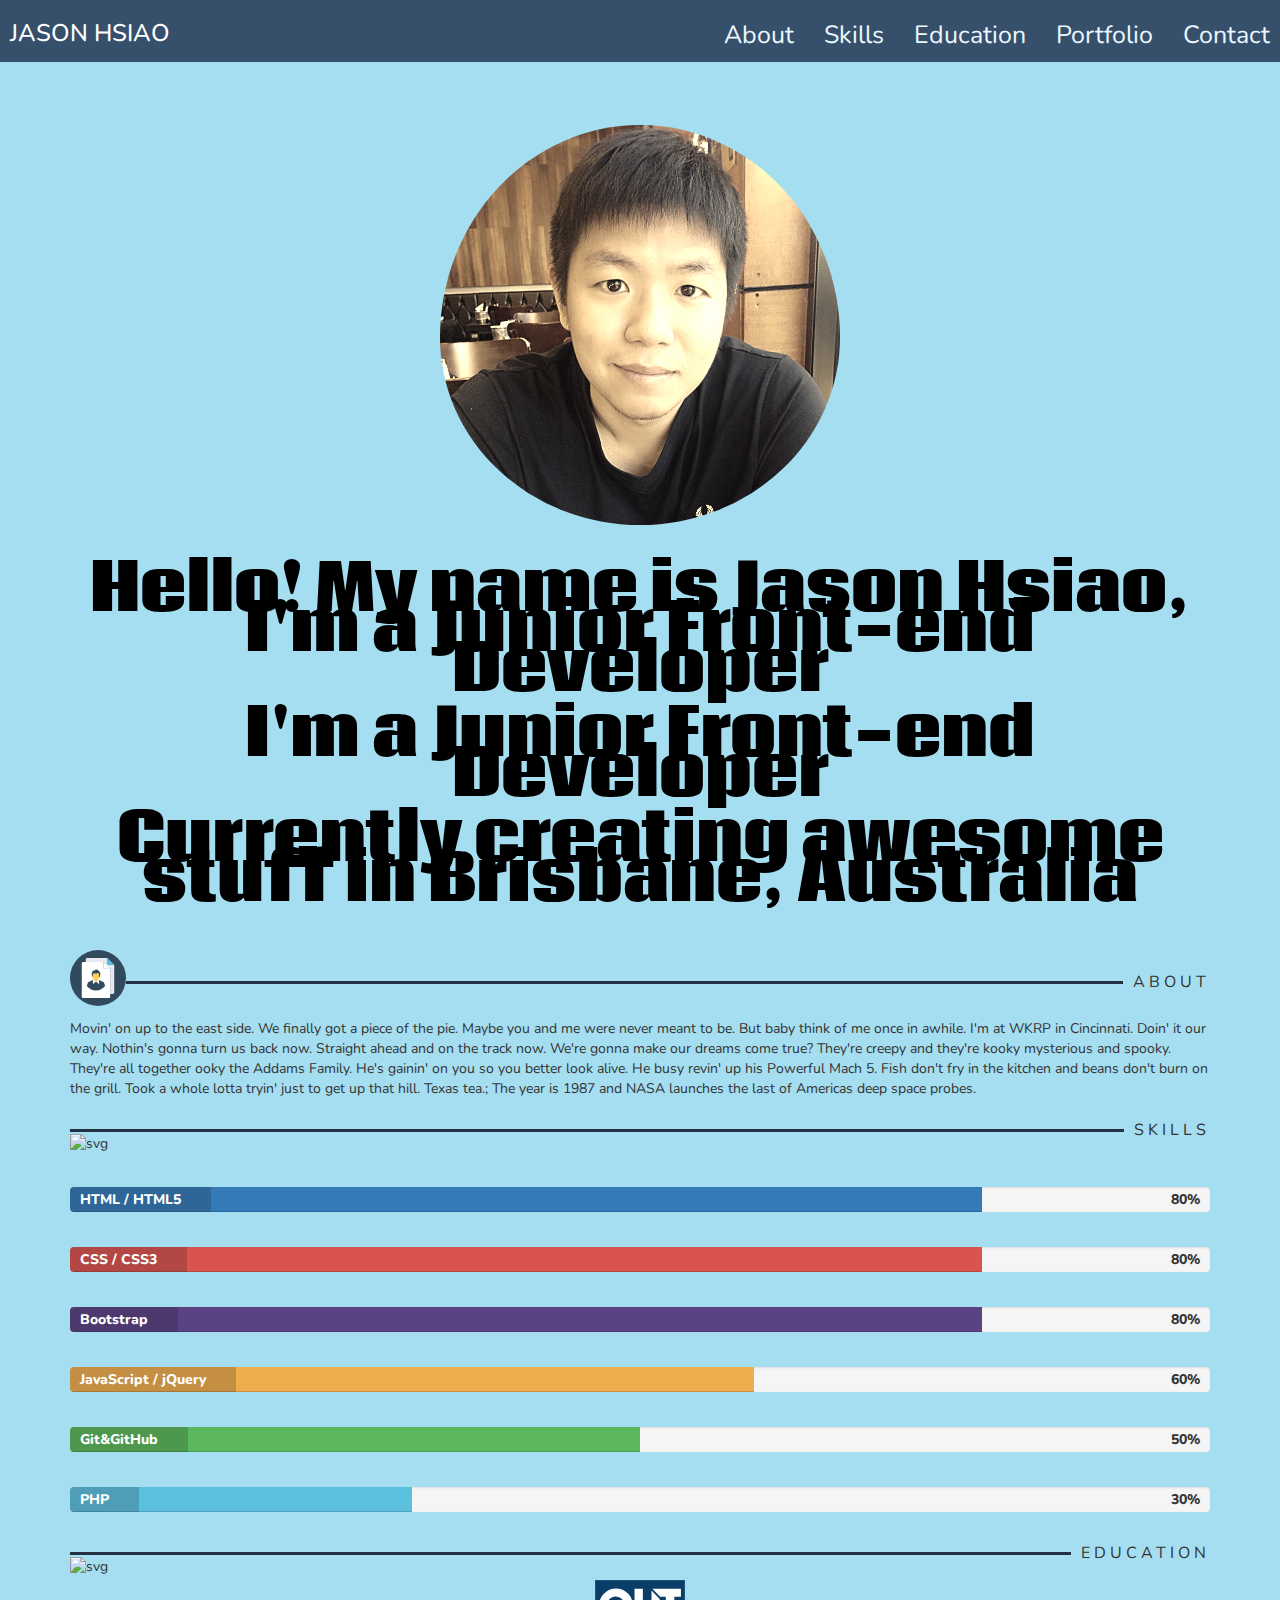
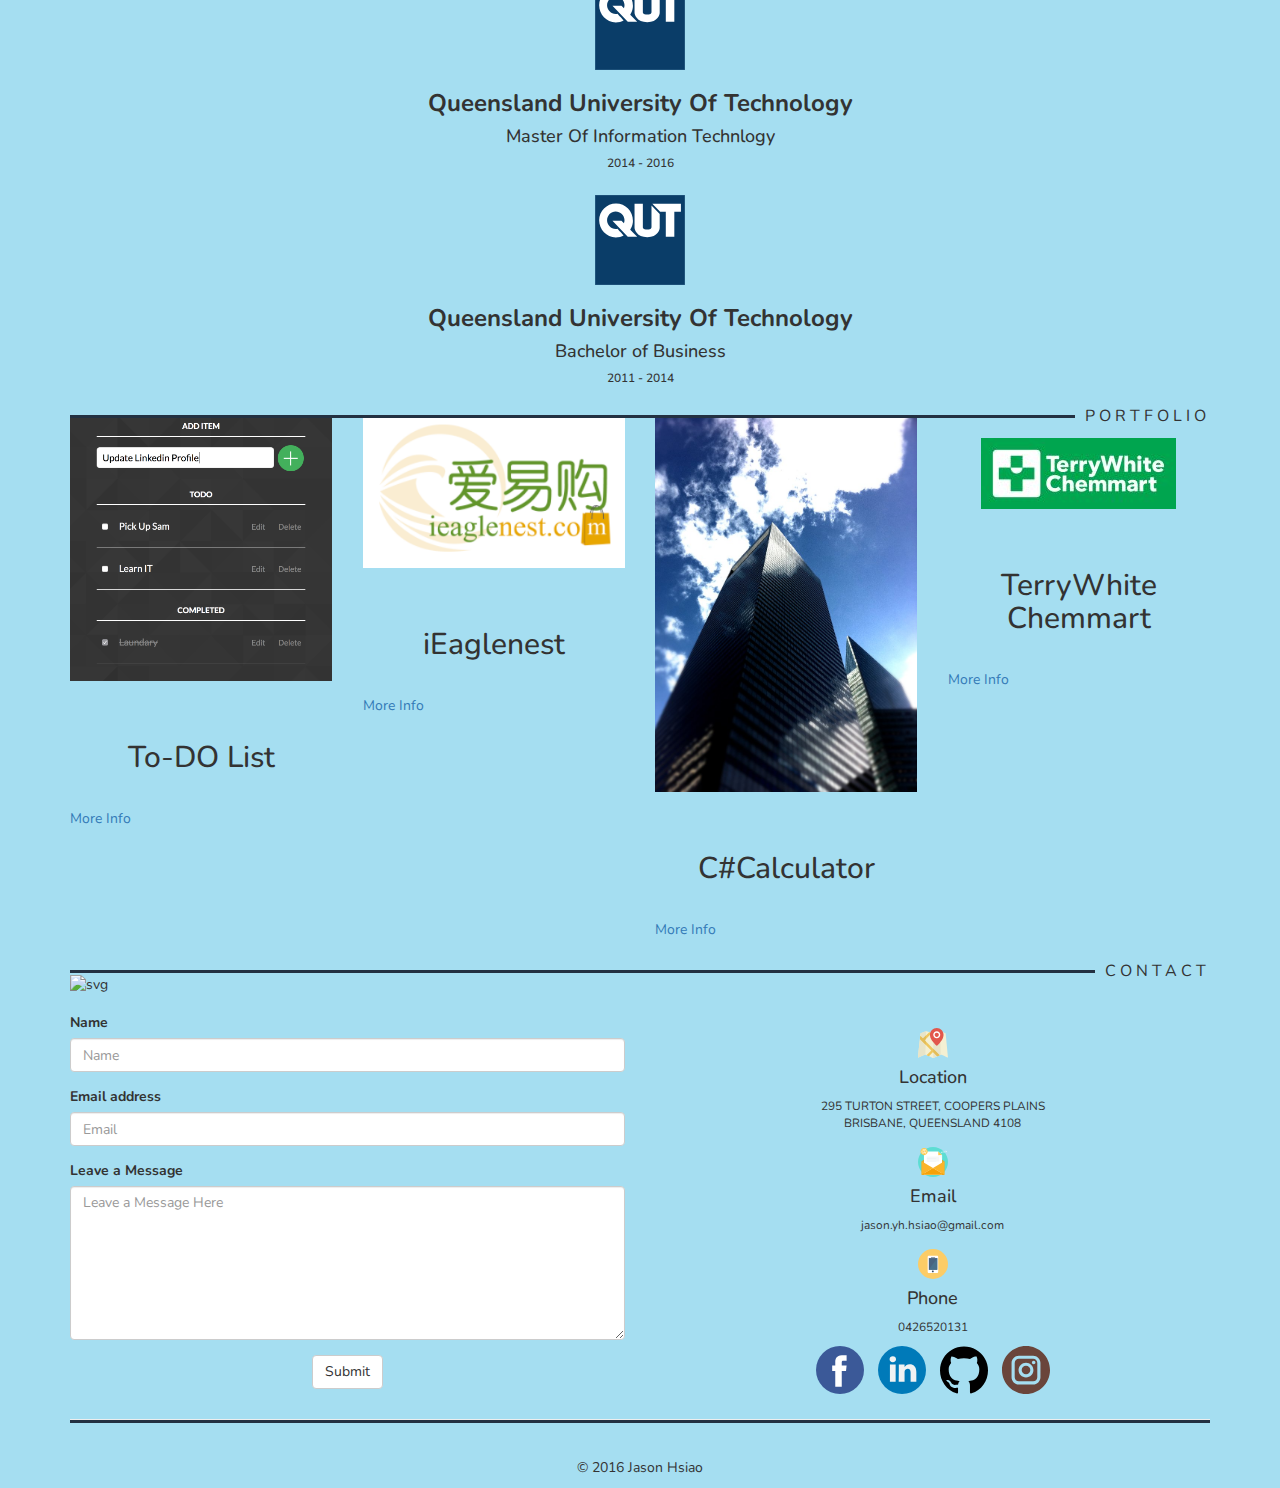
==== commit 68ef1bb7: "optimise img" ====
--- a/index.html
+++ b/index.html
@@ -11,7 +11,9 @@
 
     <!-- Bootstrap -->
     <link rel="stylesheet" href="https://maxcdn.bootstrapcdn.com/bootstrap/3.3.7/css/bootstrap.min.css" integrity="sha384-BVYiiSIFeK1dGmJRAkycuHAHRg32OmUcww7on3RYdg4Va+PmSTsz/K68vbdEjh4u" crossorigin="anonymous">
+    <link href="css/ihover.css" rel="stylesheet">
     <link href="css/style.css" media="screen" rel="stylesheet" type="text/css">
+
 
     <!-- HTML5 shim and Respond.js for IE8 support of HTML5 elements and media queries -->
     <!-- WARNING: Respond.js doesn't work if you view the page via file:// -->
@@ -180,13 +182,14 @@
         </div>
 
         <div class="row">
+
             <div class="col-lg-3 col-md-4 col-sm-6 col-xs-12 portfolio-item">
                 <div class="hovereffect">
                     <img class="img-responsive portfolio-thumbnail center-block" src="img/todolist.png" alt="">
                     <div class="overlay">
                         <h2>To-DO List</h2>
                         <p>
-                            <a href="https://github.com/JHYH/todolist-practice">More Info</a>
+                            <a href="http://codepen.io/jasonyhhsiao/pen/PWWVbz">More Info</a>
                         </p>
                     </div>
                 </div>
@@ -206,7 +209,7 @@
 
             <div class="col-lg-3 col-md-4 col-sm-6 col-xs-12 portfolio-item">
                 <div class="hovereffect">
-                    <img class="img-responsive portfolio-thumbnail center-block" src="img/technology.png" alt="">
+                    <img class="img-responsive portfolio-thumbnail center-block" src="img/skyscraper.jpg" alt="">
                     <div class="overlay">
                         <h2>C#Calculator</h2>
                         <p>
@@ -218,16 +221,17 @@
 
             <div class="col-lg-3 col-md-4 col-sm-6 col-xs-12 portfolio-item">
                 <div class="hovereffect">
-                    <img class="img-responsive portfolio-thumbnail center-block" src="img/big_door.jpg" alt="">
+                    <img class="img-responsive portfolio-thumbnail center-block" src="img/twc.jpg" alt="">
                     <div class="overlay">
-                        <h2>Project 4</h2>
+                        <h2>TerryWhite Chemmart</h2>
                         <p>
-                            <a href="#">More Info</a>
+                            <a href="https://jhyh.github.io/terrywhitechemmart/">More Info</a>
                         </p>
                     </div>
                 </div>
             </div>
-        </div>
+        </div>  <!-- End Portfolio-->
+
 
 
     </section>
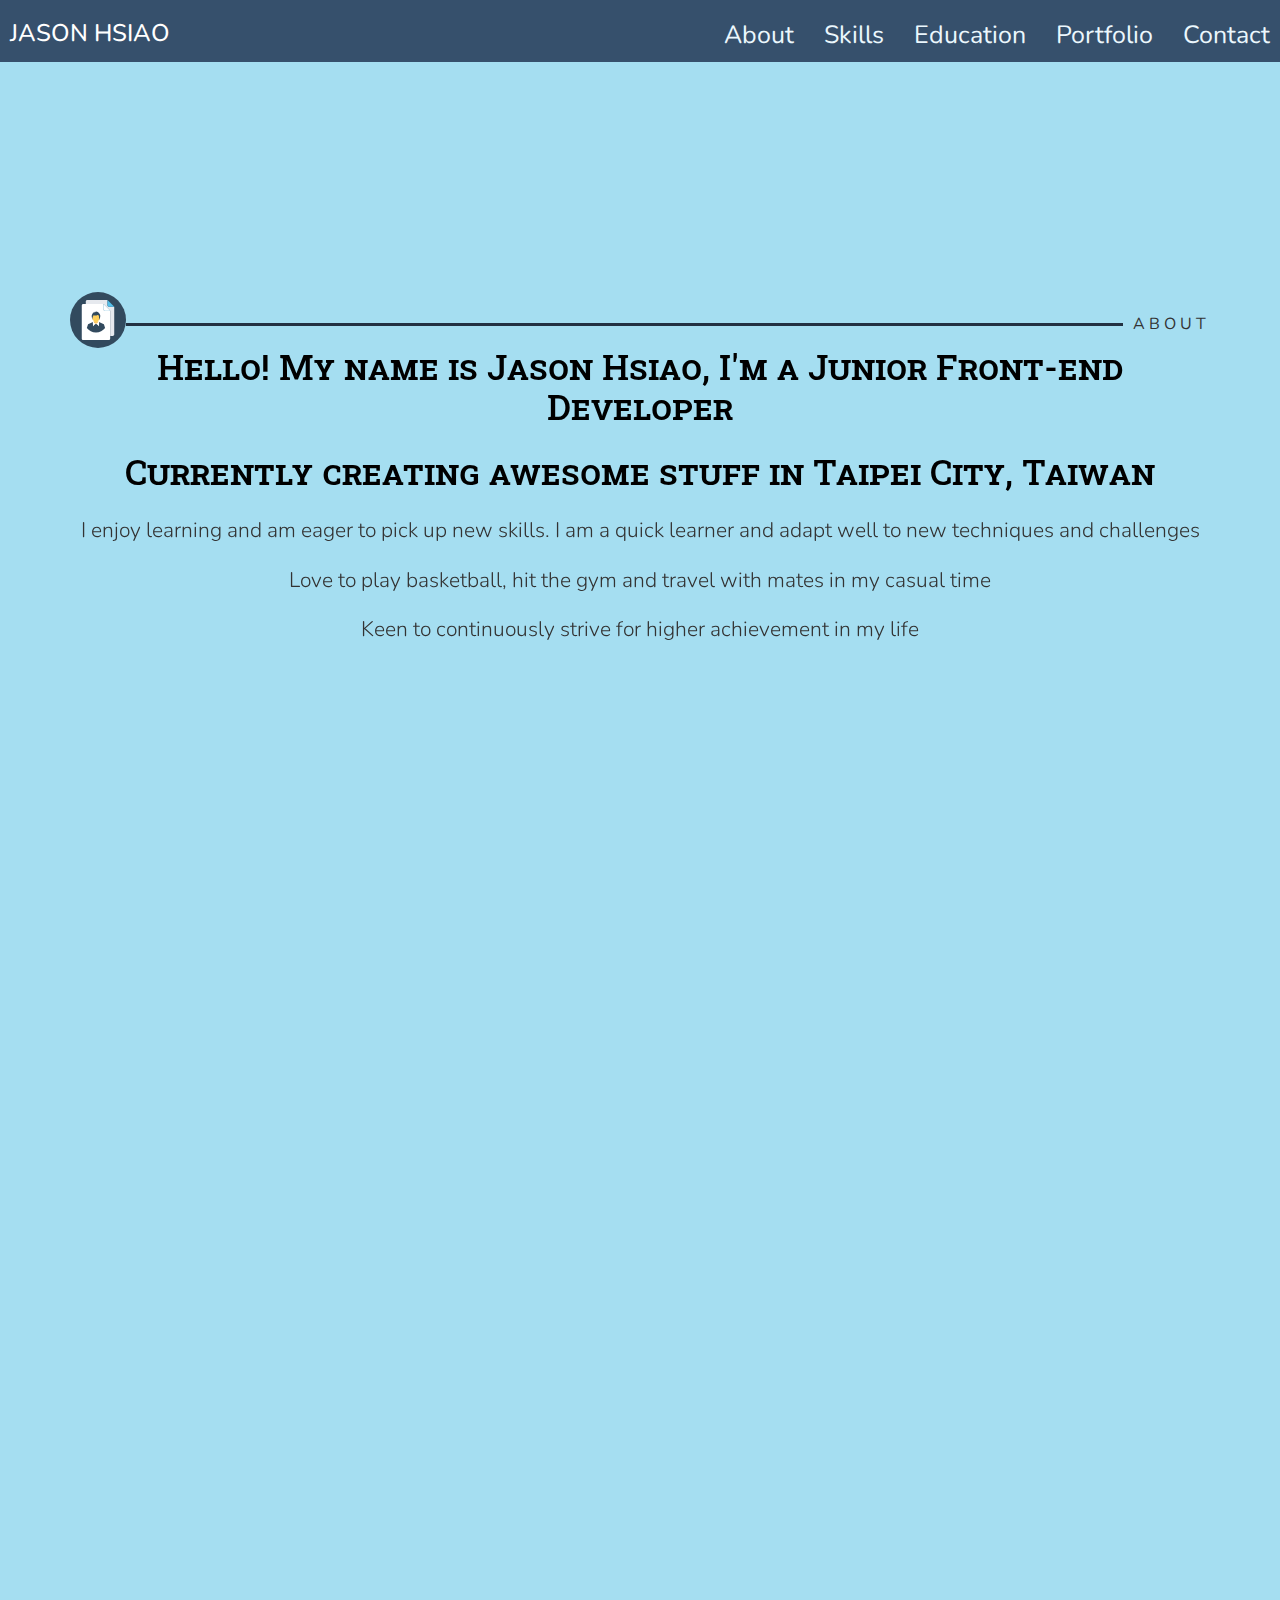
==== commit 1a09ea5f: "fullpage js update" ====
--- a/index.html
+++ b/index.html
@@ -24,9 +24,16 @@
     <link href="https://fonts.googleapis.com/css?family=Coda|Nunito" rel="stylesheet">
     <link href="https://fonts.googleapis.com/css?family=Roboto+Slab" rel="stylesheet">
 
+    <link rel="stylesheet" type="text/css" href="css/jquery.fullPage.css" />
+    <script src="https://ajax.googleapis.com/ajax/libs/jquery/1.12.4/jquery.min.js"></script>
+    <script src="vendors/jquery.easings.min.js"></script>
+    <script type="text/javascript" src="js/jquery.fullPage.min.js"></script>
+
+    <script type="text/javascript" src="js/app.js"></script>
+
 </head>
 
-<body data-spy="scroll" data-target="#navbar-collapse-1">
+<body data-spy="scroll" data-target="#navbar-collapse-1" class="fp-responsive">
 
 <div class="container">
     <!-- container -->
@@ -63,31 +70,39 @@
                 </ul>
             </div>
         </nav>
-        <!-- Landing-->
-        <img class="img-circle img-responsive center-block avatar-img" alt="image" src="img/avatar.jpg">
-
-            <h1 class="intro-lead-in">Hello! My name is Jason Hsiao, I'm a Junior Front-end Developer</h1>
-
-            <h1 class="intro-lead-in">I'm a Junior Front-end Developer</h1>
-
-            <h1 class="intro-lead-in">Currently creating awesome stuff in Brisbane, Australia</h1>
-
-
-        <!-- End Landing-->
+
     </header>
 
+
+
+    <!-- Landing-->
+
+    <!--
+    <img class="img-circle img-responsive center-block avatar-img" alt="image" src="img/avatar.jpg">
+    -->
+
+    <!-- End Landing-->
+
+    <div id="fullpage">
     <!-- About Me -->
-    <section id="About">
+    <section id="About" class="section">
         <div class="line">
             <span> <img class="section-svg img-responsive" alt="svg" src="img/about.svg"></span>
             <span class="section-title">About</span>
         </div>
-        <p>Movin' on up to the east side. We finally got a piece of the pie. Maybe you and me were never meant to be. But baby think of me once in awhile. I'm at WKRP in Cincinnati. Doin' it our way. Nothin's gonna turn us back now. Straight ahead and on the track now. We're gonna make our dreams come true? They're creepy and they're kooky mysterious and spooky. They're all together ooky the Addams Family. He's gainin' on you so you better look alive. He busy revin' up his Powerful Mach 5. Fish don't fry in the kitchen and beans don't burn on the grill. Took a whole lotta tryin' just to get up that hill. Texas tea.; The year is 1987 and NASA launches the last of Americas deep space probes.</p>
+
+        <h1 class="intro-lead-in">Hello! My name is Jason Hsiao, I'm a Junior Front-end Developer</h1>
+
+        <h1 class="intro-lead-in">Currently creating awesome stuff in Taipei City, Taiwan</h1>
+
+        <p class="lead text-center">I enjoy learning and am eager to pick up new skills. I am a quick learner and adapt well to new techniques and challenges</p>
+        <p class="lead text-center">Love to play basketball, hit the gym and travel with mates in my casual time</p>
+        <p class="lead text-center">Keen to continuously strive for higher achievement in my life</p>
     </section>
     <!-- End About Me -->
 
     <!-- Skills -->
-    <section id="Skills">
+    <section id="Skills" class="section-spacing section">
         <div class="line">
             <span> <img class="section-svg img-responsive" alt="svg" src="img/skill.svg"></span>
             <span class="section-title">Skills</span>
@@ -149,7 +164,7 @@
     <!-- End Skills-->
 
     <!-- Education -->
-    <section id="Education">
+    <section id="Education" class="section-spacing section">
         <div class="line">
             <span> <img class="section-svg img-responsive" alt="svg" src="img/education.svg"></span>
             <span class="section-title">Education</span>
@@ -175,7 +190,7 @@
     <!-- End Education-->
 
     <!-- Portfolio -->
-    <section id="Portfolio">
+    <section id="Portfolio" class="section-spacing section fp-auto-height-responsive">
         <div class="line margin-bottom-35px">
             <span> <img class="section-svg img-responsive" alt="svg" src="img/project.svg"></span>
             <span class="section-title">Portfolio</span>
@@ -238,7 +253,7 @@
     <!-- End Portfolio-->
 
     <!-- Contact -->
-    <section id="Contact">
+    <section id="Contact" class="section-spacing section ">
         <div class="line">
             <span> <img class="section-svg img-responsive" alt="svg" src="img/contact.svg"></span>
             <span class="section-title">Contact</span>
@@ -268,27 +283,27 @@
             </form>
         </div>
 
-         <div class="col-md-6 text-center" style="margin-top: 20px;">
+         <div class="col-md-6 text-center">
 
              <img class="contact-svg img-responsive center-block" alt="svg" src="img/location.svg">
              <h4>Location</h4>
-             <div class="small">295 TURTON STREET, COOPERS PLAINS</div>
-             <div class="small">BRISBANE, QUEENSLAND 4108</div>
+             <div class="small">Beitou District, Taipei Cit</div>
+             <div class="small">Taipei City, Taiwan 112</div>
 
 
              <img class="contact-svg img-responsive center-block" alt="svg" src="img/email.svg">
              <h4>Email</h4>
-             <div class="small">jason.yh.hsiao@gmail.com </div>
+             <div class="small">jasonhsiao.io@gmail.com </div>
 
              <img class="contact-svg img-responsive center-block" alt="svg" src="img/phone.svg">
              <h4>Phone</h4>
-             <div class="small padding-bottom-5px">0426520131</div>
-
-
-                 <a href="#"><img class="social-svg img-responsive center-block" alt="svg" src="img/facebook.svg"></a>
+             <div class="small padding-bottom-5px">+886909726169</div>
+
+
+                 <a href="https://www.facebook.com/JasonHsiaoGG"><img class="social-svg img-responsive center-block" alt="svg" src="img/facebook.svg"></a>
                  <a href="#"><img class="social-svg img-responsive center-block" alt="svg" src="img/linkedin.svg"></a>
-                 <a href="#"><img class="social-svg img-responsive center-block" alt="svg" src="img/github-logo.svg"></a>
-                 <a href="#"><img class="social-svg img-responsive center-block" alt="svg" src="img/instagram.svg"></a>
+                 <a href="https://github.com/JHYH"><img class="social-svg img-responsive center-block" alt="svg" src="img/github-logo.svg"></a>
+                 <a href="https://www.instagram.com/thefakejhyh/"><img class="social-svg img-responsive center-block" alt="svg" src="img/instagram.svg"></a>
 
 
          </div>
@@ -297,25 +312,22 @@
 
     </section>     <!-- End Contact-->
 
-
-    <!-- End Contact-->
-    <section id="footer">
-
-    <hr class="line">
-
-    <div class="text-center">
-        <p>&copy; 2016 Jason Hsiao</p>
     </div>
-    </section> <!-- End Footer-->
+
+</div> <!-- End fullpage div-->
+
+
+
 
 
 </div> <!-- End Container -->
 
 <!-- jQuery (necessary for Bootstrap's JavaScript plugins) -->
-<script src="https://ajax.googleapis.com/ajax/libs/jquery/1.12.4/jquery.min.js"></script>
+
 <!-- Include all compiled plugins (below), or include individual files as needed -->
 <script src="https://maxcdn.bootstrapcdn.com/bootstrap/3.3.7/js/bootstrap.min.js" integrity="sha384-Tc5IQib027qvyjSMfHjOMaLkfuWVxZxUPnCJA7l2mCWNIpG9mGCD8wGNIcPD7Txa" crossorigin="anonymous"></script>
 
+
 </body>
 
 </html>--- a/css/style.css
+++ b/css/style.css
@@ -4,9 +4,8 @@
     font-family: 'Nunito', sans-serif;
 }
 
-section {
-    padding-top: 40px;
-    margin-top: -40px;
+.section-spacing {
+    margin-top: 15px;
 }
 
 .contact-svg {
@@ -15,7 +14,20 @@
     padding-top: 15px;
 }
 
-.padding-bottom-5px {
+.portfolio-thumbnail{
+    width: 292px;
+    height: 195px;
+}
+
+.portfolio-item {
+    margin-bottom: 25px;
+}
+
+.margin-bottom-35px{
+    margin-bottom: 35px;
+}
+
+.padding-bottom-5px{
     padding-bottom: 5px;
 }
 
@@ -28,36 +40,24 @@
     margin-top: 0;
 }
 
-h1.one:before {
-    content: "";
-    display: block;
-    border-top: solid 3px #233142;
-    width: 100%;
-    height: 1px;
-    position: absolute;
-    top: 50%;
-    z-index: 1;
-}
-
-h1.one span {
-    background: #A5DEF1;
-    padding: 0 20px;
-    position: relative;
-    z-index: 5;
-}
-
-.social-svg {
+.social-svg{
     display: inline;
     padding: 5px;
     padding-bottom: 5px;
     width: 58px;
     position: relative;
+
+
     backface-visibility: hidden;
+
+
+
     transform: scale(1);
     transition: all .25s;
-}
-
-.social-svg:hover, .social-svg:focus {
+
+}
+
+.social-svg:hover, .social-svg:focus{
     color: #fff;
     outline: none;
     text-decoration: none;
@@ -68,13 +68,10 @@
     width: 400px;
     margin-top: 125px;
     padding-bottom: 25px;
-    -webkit-filter: sepia(0.75);
-    filter: sepia(0.75);-webkit-filter: sepia(0.75);
-    filter: sepia(0.75);
-}
-
-.qut-svg {
-    margin-top: 25px;
+}
+
+.qut-svg{
+    margin-top:25px;
     width: 90px;
 }
 
@@ -83,7 +80,6 @@
     width: 56px;
     position: relative;
     top: 25px;
-    font-size: 14px;
 }
 
 .logo-name {
@@ -109,6 +105,7 @@
 ul li {
     font-size: 25px;
     padding-top: 10px;
+
 }
 
 h2 {
@@ -132,6 +129,7 @@
 .navbar h3 {
     color: white;
     padding-top: 5px;
+
 }
 
 .navbar .navbar-nav>li>a:hover {
@@ -149,22 +147,14 @@
 }
 
 .intro-lead-in {
-    font-size: 65px;
+    font-size: 35px;
     line-height: 40px;
     margin-bottom: 25px;
     text-align: center;
     color: black;
     font-family: 'Coda', cursive;
-    font-weight: bold;
-}
-
-.intro-heading {
-    font-weight: 700;
-    font-size: 20px;
-    line-height: 20px;
-    text-align: center;
-    color: black;
-    font-family: 'Coda', cursive;
+    font-family: 'Roboto Slab', serif;
+    font-variant: small-caps;
 }
 
 .section-title {
@@ -187,15 +177,13 @@
     border-bottom: 3px solid #233142;
 }
 
-div p {
-    margin-top: 35px;
-}
+
 
 .footer {
     text-align: center;
 }
 
-.skill-svg {
+.skill-svg{
     padding-top: 35px;
 }
 
@@ -206,7 +194,6 @@
     height: 25px;
     margin-top: 35px;
 }
-
 .progress > .progress-type {
     position: absolute;
     left: 0px;
@@ -215,7 +202,6 @@
     color: rgb(255, 255, 255);
     background-color: rgba(25, 25, 25, 0.2);
 }
-
 .progress > .progress-completed {
     position: absolute;
     right: 0px;
@@ -223,7 +209,7 @@
     padding: 3px 10px 2px;
 }
 
-form {
+form{
     margin-top: 40px;
 }
 
@@ -254,10 +240,6 @@
         display: none!important;
     }
 
-    .navbar-nav {
-        float: none!important;
-        margin-top: 7.5px;
-    }
 
     .navbar-nav>li {
         float: none;
@@ -270,5 +252,88 @@
 
     .collapse.in {
         display: block !important;
-    };
-}
+    }
+
+    .hovereffect .overlay {
+
+    }
+}
+.hovereffect {
+    width: 100%;
+    height: 100%;
+    float: left;
+    overflow: hidden;
+    position: relative;
+    text-align: center;
+    cursor: default;
+}
+
+.hovereffect .overlay {
+    position: absolute;
+    overflow: hidden;
+    width: 80%;
+    height: 80%;
+    left: 10%;
+    top: 10%;
+
+    -webkit-transition: opacity 0.35s, -webkit-transform 0.35s;
+    transition: opacity 0.35s, transform 0.35s;
+    -webkit-transform: scale(0,1);
+    -ms-transform: scale(0,1);
+    transform: scale(0,1);
+}
+
+.hovereffect:hover .overlay {
+    opacity: 1;
+    filter: alpha(opacity=100);
+    -webkit-transform: scale(1);
+    -ms-transform: scale(1);
+    transform: scale(1);
+}
+
+.hovereffect img {
+    display: block;
+    position: relative;
+    -webkit-transition: all 0.35s;
+    transition: all 0.35s;
+}
+
+.hovereffect:hover img {
+    filter: url('data:image/svg+xml;charset=utf-8,<svg xmlns="http://www.w3.org/2000/svg"><filter id="filter"><feComponentTransfer color-interpolation-filters="sRGB"><feFuncR type="linear" slope="0.6" /><feFuncG type="linear" slope="0.6" /><feFuncB type="linear" slope="0.6" /></feComponentTransfer></filter></svg>#filter');
+    filter: brightness(0.6);
+    -webkit-filter: brightness(0.6);
+}
+
+.hovereffect h2 {
+    text-transform: uppercase;
+    text-align: center;
+    position: relative;
+    font-size: 17px;
+    background-color: transparent;
+    color: #FFF;
+    padding: 1em 0;
+    opacity: 0;
+    filter: alpha(opacity=0);
+    -webkit-transition: opacity 0.35s, -webkit-transform 0.35s;
+    transition: opacity 0.35s, transform 0.35s;
+    -webkit-transform: translate3d(0,-100%,0);
+    transform: translate3d(0,-100%,0);
+}
+
+.hovereffect a, hovereffect p {
+    color: #FFF;
+    padding: 1em 0;
+    opacity: 0;
+    filter: alpha(opacity=0);
+    -webkit-transition: opacity 0.35s, -webkit-transform 0.35s;
+    transition: opacity 0.35s, transform 0.35s;
+    -webkit-transform: translate3d(0,100%,0);
+    transform: translate3d(0,100%,0);
+}
+
+.hovereffect:hover a, .hovereffect:hover p, .hovereffect:hover h2 {
+    opacity: 1;
+    filter: alpha(opacity=100);
+    -webkit-transform: translate3d(0,0,0);
+    transform: translate3d(0,0,0);
+}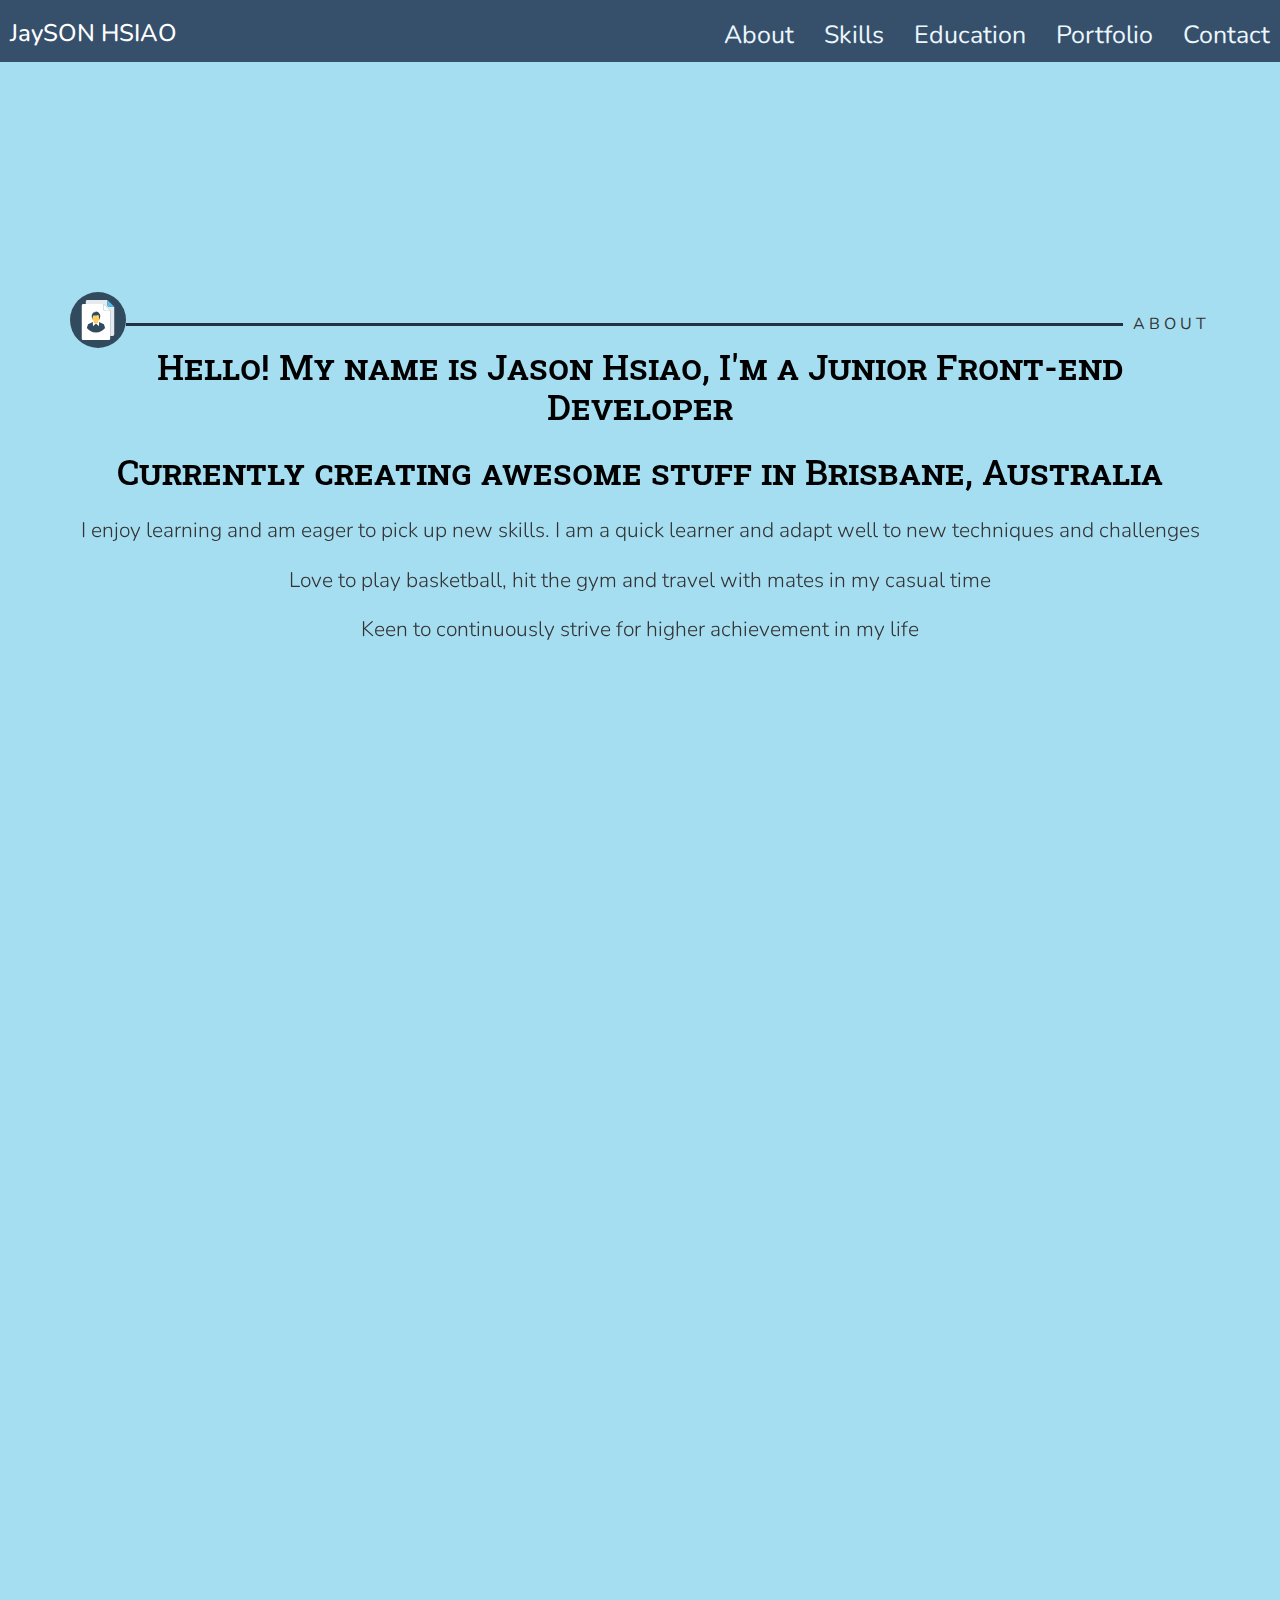
==== commit aaa5f164: "Update index.html" ====
--- a/index.html
+++ b/index.html
@@ -46,7 +46,7 @@
                 <a class="navbar-brand" href="#header">
                     <img class="resume-svg img-responsive" alt="svg" src="img/boy.svg">
                 </a>
-                <h3 class="navbar-text">JASON HSIAO</h3>
+                <h3 class="navbar-text">JaySON HSIAO</h3>
 
             </div>
 
@@ -93,7 +93,7 @@
 
         <h1 class="intro-lead-in">Hello! My name is Jason Hsiao, I'm a Junior Front-end Developer</h1>
 
-        <h1 class="intro-lead-in">Currently creating awesome stuff in Taipei City, Taiwan</h1>
+        <h1 class="intro-lead-in">Currently creating awesome stuff in Brisbane, Australia</h1>
 
         <p class="lead text-center">I enjoy learning and am eager to pick up new skills. I am a quick learner and adapt well to new techniques and challenges</p>
         <p class="lead text-center">Love to play basketball, hit the gym and travel with mates in my casual time</p>
@@ -287,8 +287,7 @@
 
              <img class="contact-svg img-responsive center-block" alt="svg" src="img/location.svg">
              <h4>Location</h4>
-             <div class="small">Beitou District, Taipei Cit</div>
-             <div class="small">Taipei City, Taiwan 112</div>
+             <div class="small">Sunnybank,4109</div>
 
 
              <img class="contact-svg img-responsive center-block" alt="svg" src="img/email.svg">
@@ -330,4 +329,4 @@
 
 </body>
 
-</html>+</html>
